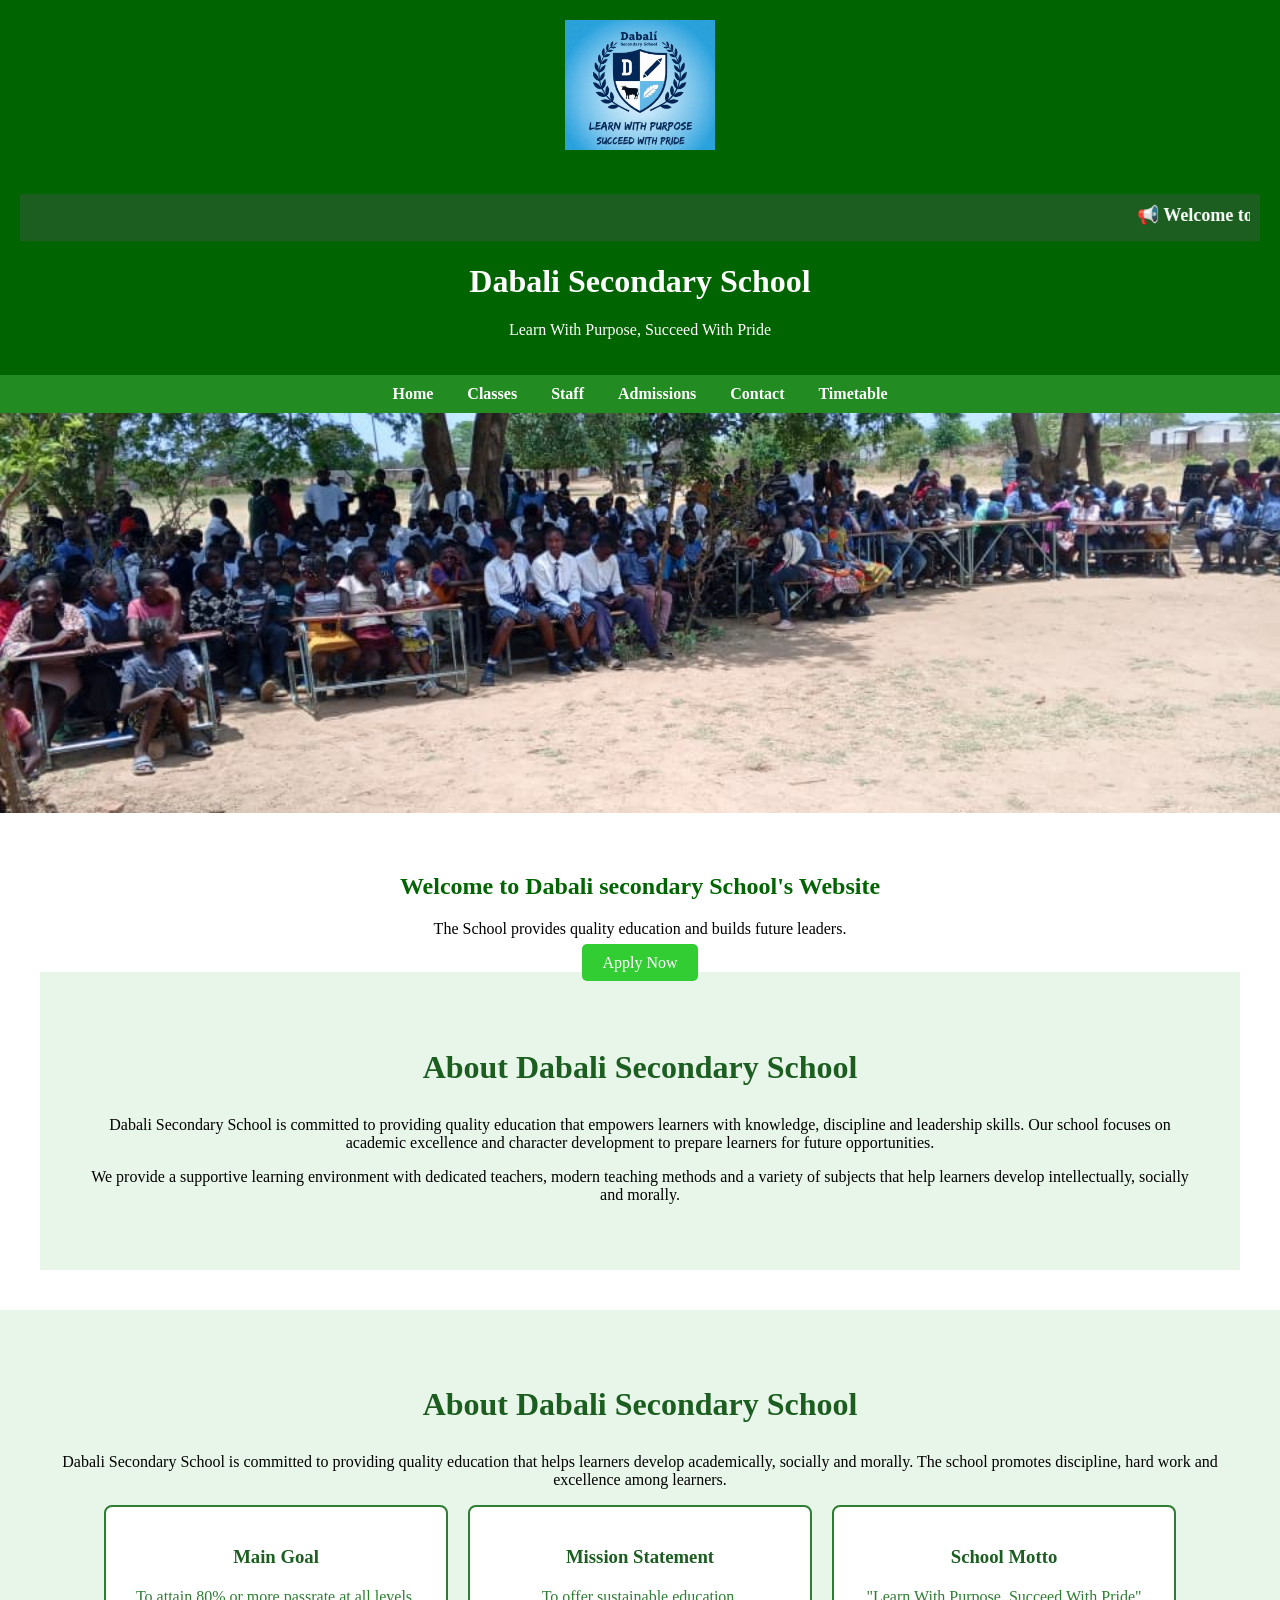
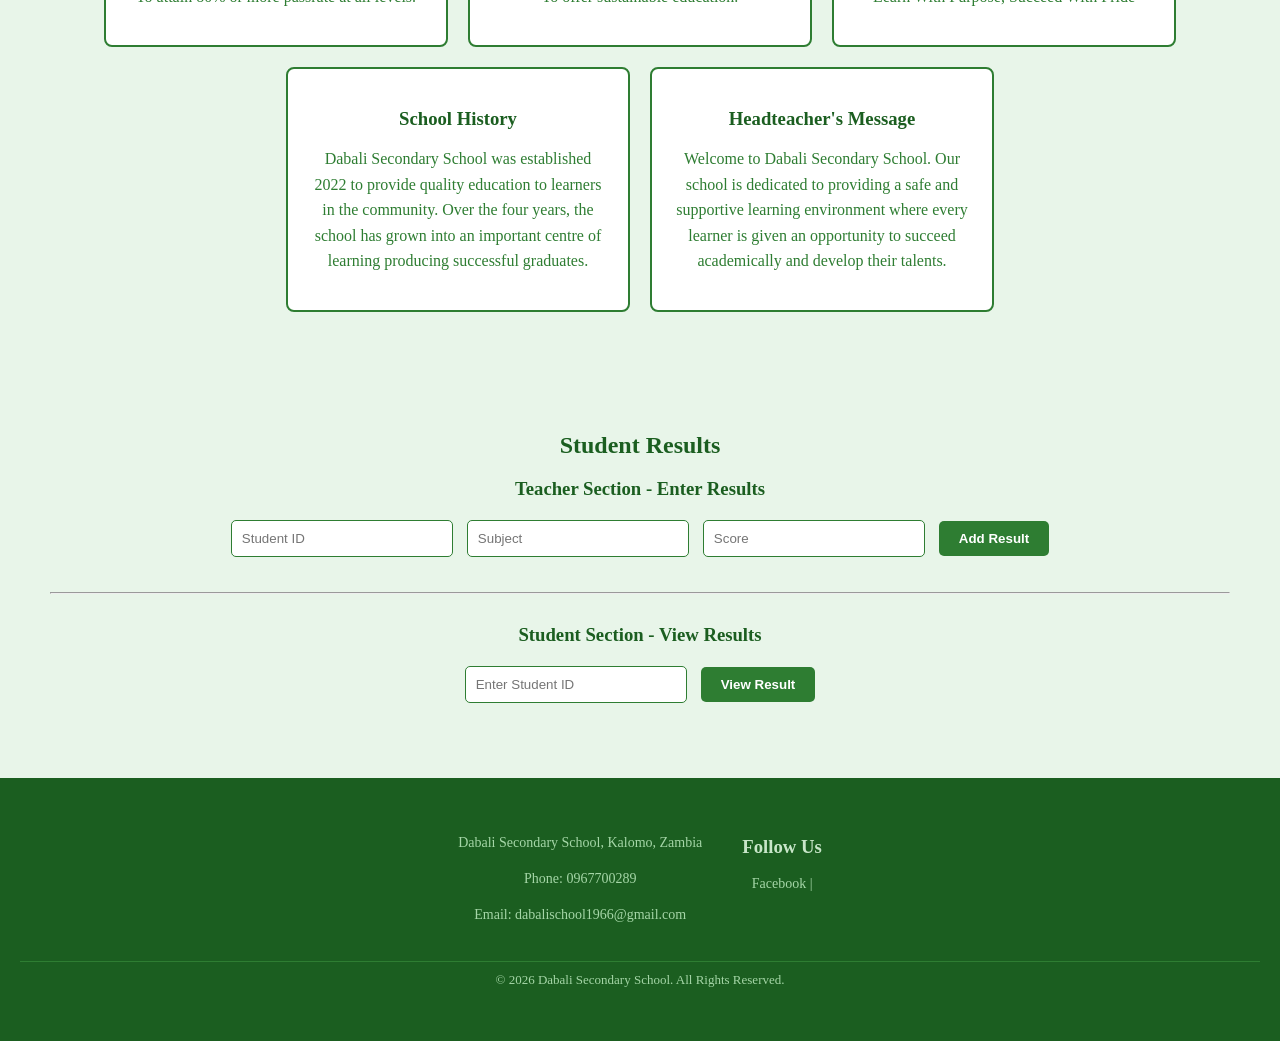
==== index.html @ dfca34e2 "Add files via upload" ====
<!DOCTYPE html>
<html>
<head>
    <title>Dabali Secondary School</title>
    <link rel="stylesheet" href="style.css">
</head>
<body>

<header>
<div class="header">
<img src = "logo.jpg.jpg" width="150" alt= "Dabali Secondary School Logo" class="logo">
  <div class="school-logo">
  </div>
  <header>
   <!-- Logo and navigation menu -->
</header>

<div class="news-bar">
   <marquee>
   📢 Welcome to Dabali Secondary School | 
   Term 2 classes begin on 15 May 2026
   </marquee>
</div>
</div>
    <h1>Dabali Secondary School</h1>
    <p>Learn With Purpose, Succeed With Pride</p>
</header>

<nav>
    <a href="index.html">Home</a>
    <a href="classes.html">Classes</a>
    <a href="staff.html">Staff</a>
    <a href="admissions.html">Admissions</a>
    <a href="contact.html">Contact</a>
	 <a href="timetable.pdf">Timetable</a>
	 
</nav>
<section id="home">

<div class="slideshow">
<img class="slide" src="school2.jpg">
<img class="slide" src="school4.png">
<img class="slide" src="school7.png">

</div>


</section>

<section class="section">
    <h2>Welcome to Dabali secondary School's Website</h2>
    <p>The School provides quality education and builds future leaders.</p>
    <a href="admissions.html" class="btn">Apply Now</a>
	<section id="about">
  <h2>About Dabali Secondary School</h2>

  <p>
    Dabali Secondary School is committed to providing quality education that 
    empowers learners with knowledge, discipline and leadership skills. 
    Our school focuses on academic excellence and character development 
    to prepare learners for future opportunities.
  </p>

  <p>
    We provide a supportive learning environment with dedicated teachers, 
    modern teaching methods and a variety of subjects that help learners 
    develop intellectually, socially and morally.
  </p>

</section>
</section>
<section id="about">

<h2>About Dabali Secondary School</h2>

<p>
Dabali Secondary School is committed to providing quality education that
helps learners develop academically, socially and morally. The school
promotes discipline, hard work and excellence among learners.
</p>

<div class="about-container">

<div class="about-box">
<h3>Main Goal</h3>
<p>
To attain 80% or more passrate at all levels.
</p>
</div>

<div class="about-box">
<h3>Mission Statement</h3>
<p>
To offer sustainable education.
</p>
</div>

<div class="about-box">
<h3>School Motto</h3>
<p>
"Learn With Purpose, Succeed With Pride"
</p>
</div>

<div class="about-box">
<h3>School History</h3>
<p>
Dabali Secondary School was established 2022 to provide quality education
to learners in the community. Over the four years, the school has grown
into an important centre of learning producing successful graduates.
</p>
</div>

<div class="about-box">
<h3>Headteacher's Message</h3>
<p>
Welcome to Dabali Secondary School. Our school is dedicated to providing
a safe and supportive learning environment where every learner is given
an opportunity to succeed academically and develop their talents.
</p>
</div>

</div>

</section>

<script>

let slideIndex = 0;
showSlides();

function showSlides() {
let slides = document.getElementsByClassName("slide");

for (let i = 0; i < slides.length; i++) {
slides[i].style.display = "none";
}

slideIndex++;

if (slideIndex > slides.length) {slideIndex = 1}

slides[slideIndex-1].style.display = "block";

setTimeout(showSlides, 3000);
}

</script>
</body>
<!-- other sections like gallery, about, subjects -->
<section id="results">
  <h2>Student Results</h2>

  <h3>Teacher Section - Enter Results</h3>
  <input type="text" id="teacherStudentID" placeholder="Student ID">
  <input type="text" id="teacherSubject" placeholder="Subject">
  <input type="number" id="teacherScore" placeholder="Score">
  <button onclick="addResult()">Add Result</button>
  <p style="color:green;" id="addMsg"></p>

  <hr style="margin:30px 0;">

  <h3>Student Section - View Results</h3>
  <input type="text" id="studentID" placeholder="Enter Student ID">
  <button onclick="showResult()">View Result</button>
  <div id="resultDisplay" style="margin-top:20px;"></div>
</section>

<footer>
  <div class="footer-container">
    <div class="footer-box">
      <p>Dabali Secondary School, Kalomo, Zambia</p>
      <p>Phone: 0967700289</p>
      <p>Email: dabalischool1966@gmail.com</p>
    </div>
	
    <div class="footer-box">
      <h3>Follow Us</h3>
      <p>
        <a href="#">Facebook</a> | 

      </p>
    </div>
  </div>

  <p class="footer-bottom">&copy; 2026 Dabali Secondary School. All Rights Reserved.</p>
</footer>
<link rel="stylesheet" href="style.css">
<script>
// Initialize results from localStorage or empty object
let results = JSON.parse(localStorage.getItem("results")) || {};

// Teacher function to add results
function addResult() {
  const id = document.getElementById("teacherStudentID").value.trim().toUpperCase();
  const subject = document.getElementById("teacherSubject").value.trim();
  const score = document.getElementById("teacherScore").value.trim();
  const msg = document.getElementById("addMsg");

  if(!id || !subject || !score){
    msg.style.color="red";
    msg.textContent="Please fill all fields!";
    return;
  }

  if(!results[id]){
    results[id] = {};
  }
  results[id][subject] = score;

  // Save to localStorage
  localStorage.setItem("results", JSON.stringify(results));
  msg.style.color="green";
  msg.textContent=`Result for ${id} added successfully!`;

  // Clear inputs
  document.getElementById("teacherStudentID").value = "";
  document.getElementById("teacherSubject").value = "";
  document.getElementById("teacherScore").value = "";
}

// Student function to view results
function showResult() {
  const id = document.getElementById("studentID").value.trim().toUpperCase();
  const display = document.getElementById("resultDisplay");

  if(results[id]){
    let res = `<h3>Results for ${id}</h3><ul>`;
    for(let subject in results[id]){
      res += `<li>${subject}: ${results[id][subject]}</li>`;
    }
    res += `</ul>`;
    display.innerHTML = res;
  } else {
    display.innerHTML = "No results found for this Student ID.";
  }
}
</script>
</body>
</html>
</html>
---- style.css ----
</> CSS
body {
    margin: 0;
	padding: 0;
	box-sizing: border-box;
    font-family: Arial, sans-serif;
    background-color: #f2fff2;
}

header {
    background-color: #006400;
    color: white;
    padding: 20px;
    text-align: center;
}

.header img {
	width: 150px;
	height: auto;
}
nav {
    background-color: #228B22;
    text-align: center;
    padding: 10px;
}

nav a {
    color: white;
    text-decoration: none;
    margin: 0 15px;
    font-weight: bold;
}

nav a:hover {
    color: #c8facc;
}

.section {
    padding: 40px 20px;
	max-width: 1200px;
	margin: 0 auto;
    text-align: center;
}

h2 {
    color: #006400;
}

.card-container {
    display: flex;
    justify-content: center;
    flex-wrap: wrap;
    gap: 20px;
}

.card {
    background: white;
    padding: 30px;
    width: 300px;
    border-radius: 12px;
    box-shadow: 0 10px 20px rgba(0,0,0,0.5);
	transition: transform 0.3s ease;
	border: 1px solid #f0f0f0;
}

footer {
    background-color: #006400;
    color: white;
    text-align: center;
    padding: 15px;
    margin-top: 30px;
}

.btn {
    background-color: #32CD32;
    padding: 10px 20px;
    color: white;
    text-decoration: none;
    border-radius: 5px;
}

.btn:hover {
    background-color: #228B22;
}

@media (max-width: 768px) {
    .card-container {
        flex-direction: column;
        align-items: center;
    }
}
	/* ABOUT SECTION */

#about{
background:#e8f5e9;
padding:50px;
text-align:center;
}

#about h2{
color:#1b5e20;
font-size:32px;
margin-bottom:30px;
}

.about-container{
display:flex;
flex-wrap:wrap;
justify-content:center;
gap:20px;
}

.about-box{
background:#ffffff;
border:2px solid #2e7d32;
border-radius:8px;
padding:20px;
width:300px;
}

.about-box h3{
color:#1b5e20;
margin-bottom:10px;
}

.about-box p{
color:#2e7d32;
font-size:16px;
line-height:1.6;
}
#gallery{
text-align:center;
}

.gallery-container{
width:100%;
max-width: none;
margin: 0;
padding:0;
}

.gallery-container img {
width:100%;
height: auto;
display: block;
object-fit: contain;
}
/* NEWS BAR */

.news-bar{
background:#1b5e20;
color:white;
padding:10px;
font-size:18px;
font-weight:bold;
}
/* FOOTER */

footer{
    background:#1b5e20;
    color:white;
    padding:40px 20px 20px 20px;
    text-align:center;
}

.footer-container{
    display:flex;
    flex-wrap:wrap;
    justify-content:center;
    gap:40px;
    margin-bottom:20px;
}

.footer-box{
    max-width:250px;
}

.footer-box h3{
    color:#a5d6a7;
    margin-bottom:15px;
}

.footer-box p, .footer-box ul, .footer-box a{
    color:white;
    text-decoration:none;
    font-size:14px;
    line-height:1.6;
}

.footer-box ul{
    list-style:none;
    padding:0;
}

.footer-box ul li{
    margin-bottom:10px;
}

.footer-box a:hover{
    text-decoration:underline;
}

.footer-bottom{
    border-top:1px solid #2e7d32;
    padding-top:10px;
    font-size:13px;
}
/* FOOTER */

footer{
    background:#1b5e20; /* dark green background */
    color:#a5d6a7;      /* light green text */
    padding:40px 20px 20px 20px;
    text-align:center;
}

.footer-container{
    display:flex;
    flex-wrap:wrap;
    justify-content:center;
    gap:40px;
    margin-bottom:20px;
}

.footer-box{
    max-width:250px;
}

.footer-box h3{
    color:#c8e6c9;  /* slightly brighter green for headings */
    margin-bottom:15px;
}

.footer-box p, .footer-box ul, .footer-box a{
    color:#a5d6a7;  /* all text in light green */
    text-decoration:none;
    font-size:14px;
    line-height:1.6;
}

.footer-box ul{
    list-style:none;
    padding:0;
}

.footer-box ul li{
    margin-bottom:10px;
}

.footer-box a:hover{
    text-decoration:underline;
    color:#81c784; /* brighter green on hover */
}

.footer-bottom{
    border-top:1px solid #2e7d32;
    padding-top:10px;
    font-size:13px;
    color:#a5d6a7; /* light green */
}
footer{
    background:#1b5e20; /* dark green background */
    color:#a5d6a7;      /* light green text */
    padding:40px 20px;
    text-align:center;
}

.footer-container{
    display:flex;
    flex-wrap:wrap;
    justify-content:center;
    gap:40px;
    margin-bottom:20px;
}

.footer-box{
    max-width:250px;
}

.footer-box h3{
    color:#c8e6c9;  /* bright green headings */
    margin-bottom:15px;
}

.footer-box p, .footer-box ul, .footer-box a{
    color:#a5d6a7;  /* light green text */
    text-decoration:none;
    font-size:14px;
    line-height:1.6;
}

.footer-box ul{
    list-style:none;
    padding:0;
}

.footer-box ul li{
    margin-bottom:10px;
}

.footer-box a:hover{
    color:#81c784; /* brighter green on hover */
    text-decoration:underline;
}

.footer-bottom{
    border-top:1px solid #2e7d32;
    padding-top:10px;
    font-size:13px;
    color:#a5d6a7;
}
body {
    min-height: 100vh;
    display: flex;
    flex-direction: column;
}

footer {
    margin-top: auto;
}
/* Timetable button */
#timetable .btn{
  display:inline-block;
  padding:15px 30px;
  background:#2e7d32;   /* dark green button */
  color:white;
  text-decoration:none;
  border-radius:6px;
  font-weight:bold;
  margin-top:15px;
  transition:0.3s;
}

#timetable .btn:hover{
  background:#81c784;  /* lighter green on hover */
}
/* RESULTS SECTION */
#results {
  padding:50px;
  background:#e8f5e9;
  text-align:center;
}

#results h2, #results h3 {
  color:#1b5e20;
  margin-bottom:15px;
}

#results input{
  padding:10px;
  margin:5px;
  width:200px;
  border-radius:5px;
  border:1px solid #2e7d32;
}

#results button{
  padding:10px 20px;
  margin:5px;
  background:#2e7d32;
  color:white;
  border:none;
  border-radius:5px;
  font-weight:bold;
  cursor:pointer;
}

#results button:hover{
  background:#81c784;
}

#resultDisplay{
  color:#2e7d32;
  margin-top:20px;
  font-size:16px;
}
.slideshow {
	width: 100%;
	height: 400px;
	overflow: hidden;
}
 .slideshow img {
	  width: 100%;
	  height: 100%;
	  object-fit: cover;
  }
  .slideshow {
	  width: 100%;
	  margin: 0;
	  padding: 0;
  }
  html, body {
	  margin: 0;
	  padding: 0;
	  width: 100%;
  }

}
---- style.css ----
</> CSS
body {
    margin: 0;
	padding: 0;
	box-sizing: border-box;
    font-family: Arial, sans-serif;
    background-color: #f2fff2;
}

header {
    background-color: #006400;
    color: white;
    padding: 20px;
    text-align: center;
}

.header img {
	width: 150px;
	height: auto;
}
nav {
    background-color: #228B22;
    text-align: center;
    padding: 10px;
}

nav a {
    color: white;
    text-decoration: none;
    margin: 0 15px;
    font-weight: bold;
}

nav a:hover {
    color: #c8facc;
}

.section {
    padding: 40px 20px;
	max-width: 1200px;
	margin: 0 auto;
    text-align: center;
}

h2 {
    color: #006400;
}

.card-container {
    display: flex;
    justify-content: center;
    flex-wrap: wrap;
    gap: 20px;
}

.card {
    background: white;
    padding: 30px;
    width: 300px;
    border-radius: 12px;
    box-shadow: 0 10px 20px rgba(0,0,0,0.5);
	transition: transform 0.3s ease;
	border: 1px solid #f0f0f0;
}

footer {
    background-color: #006400;
    color: white;
    text-align: center;
    padding: 15px;
    margin-top: 30px;
}

.btn {
    background-color: #32CD32;
    padding: 10px 20px;
    color: white;
    text-decoration: none;
    border-radius: 5px;
}

.btn:hover {
    background-color: #228B22;
}

@media (max-width: 768px) {
    .card-container {
        flex-direction: column;
        align-items: center;
    }
}
	/* ABOUT SECTION */

#about{
background:#e8f5e9;
padding:50px;
text-align:center;
}

#about h2{
color:#1b5e20;
font-size:32px;
margin-bottom:30px;
}

.about-container{
display:flex;
flex-wrap:wrap;
justify-content:center;
gap:20px;
}

.about-box{
background:#ffffff;
border:2px solid #2e7d32;
border-radius:8px;
padding:20px;
width:300px;
}

.about-box h3{
color:#1b5e20;
margin-bottom:10px;
}

.about-box p{
color:#2e7d32;
font-size:16px;
line-height:1.6;
}
#gallery{
text-align:center;
}

.gallery-container{
width:100%;
max-width: none;
margin: 0;
padding:0;
}

.gallery-container img {
width:100%;
height: auto;
display: block;
object-fit: contain;
}
/* NEWS BAR */

.news-bar{
background:#1b5e20;
color:white;
padding:10px;
font-size:18px;
font-weight:bold;
}
/* FOOTER */

footer{
    background:#1b5e20;
    color:white;
    padding:40px 20px 20px 20px;
    text-align:center;
}

.footer-container{
    display:flex;
    flex-wrap:wrap;
    justify-content:center;
    gap:40px;
    margin-bottom:20px;
}

.footer-box{
    max-width:250px;
}

.footer-box h3{
    color:#a5d6a7;
    margin-bottom:15px;
}

.footer-box p, .footer-box ul, .footer-box a{
    color:white;
    text-decoration:none;
    font-size:14px;
    line-height:1.6;
}

.footer-box ul{
    list-style:none;
    padding:0;
}

.footer-box ul li{
    margin-bottom:10px;
}

.footer-box a:hover{
    text-decoration:underline;
}

.footer-bottom{
    border-top:1px solid #2e7d32;
    padding-top:10px;
    font-size:13px;
}
/* FOOTER */

footer{
    background:#1b5e20; /* dark green background */
    color:#a5d6a7;      /* light green text */
    padding:40px 20px 20px 20px;
    text-align:center;
}

.footer-container{
    display:flex;
    flex-wrap:wrap;
    justify-content:center;
    gap:40px;
    margin-bottom:20px;
}

.footer-box{
    max-width:250px;
}

.footer-box h3{
    color:#c8e6c9;  /* slightly brighter green for headings */
    margin-bottom:15px;
}

.footer-box p, .footer-box ul, .footer-box a{
    color:#a5d6a7;  /* all text in light green */
    text-decoration:none;
    font-size:14px;
    line-height:1.6;
}

.footer-box ul{
    list-style:none;
    padding:0;
}

.footer-box ul li{
    margin-bottom:10px;
}

.footer-box a:hover{
    text-decoration:underline;
    color:#81c784; /* brighter green on hover */
}

.footer-bottom{
    border-top:1px solid #2e7d32;
    padding-top:10px;
    font-size:13px;
    color:#a5d6a7; /* light green */
}
footer{
    background:#1b5e20; /* dark green background */
    color:#a5d6a7;      /* light green text */
    padding:40px 20px;
    text-align:center;
}

.footer-container{
    display:flex;
    flex-wrap:wrap;
    justify-content:center;
    gap:40px;
    margin-bottom:20px;
}

.footer-box{
    max-width:250px;
}

.footer-box h3{
    color:#c8e6c9;  /* bright green headings */
    margin-bottom:15px;
}

.footer-box p, .footer-box ul, .footer-box a{
    color:#a5d6a7;  /* light green text */
    text-decoration:none;
    font-size:14px;
    line-height:1.6;
}

.footer-box ul{
    list-style:none;
    padding:0;
}

.footer-box ul li{
    margin-bottom:10px;
}

.footer-box a:hover{
    color:#81c784; /* brighter green on hover */
    text-decoration:underline;
}

.footer-bottom{
    border-top:1px solid #2e7d32;
    padding-top:10px;
    font-size:13px;
    color:#a5d6a7;
}
body {
    min-height: 100vh;
    display: flex;
    flex-direction: column;
}

footer {
    margin-top: auto;
}
/* Timetable button */
#timetable .btn{
  display:inline-block;
  padding:15px 30px;
  background:#2e7d32;   /* dark green button */
  color:white;
  text-decoration:none;
  border-radius:6px;
  font-weight:bold;
  margin-top:15px;
  transition:0.3s;
}

#timetable .btn:hover{
  background:#81c784;  /* lighter green on hover */
}
/* RESULTS SECTION */
#results {
  padding:50px;
  background:#e8f5e9;
  text-align:center;
}

#results h2, #results h3 {
  color:#1b5e20;
  margin-bottom:15px;
}

#results input{
  padding:10px;
  margin:5px;
  width:200px;
  border-radius:5px;
  border:1px solid #2e7d32;
}

#results button{
  padding:10px 20px;
  margin:5px;
  background:#2e7d32;
  color:white;
  border:none;
  border-radius:5px;
  font-weight:bold;
  cursor:pointer;
}

#results button:hover{
  background:#81c784;
}

#resultDisplay{
  color:#2e7d32;
  margin-top:20px;
  font-size:16px;
}
.slideshow {
	width: 100%;
	height: 400px;
	overflow: hidden;
}
 .slideshow img {
	  width: 100%;
	  height: 100%;
	  object-fit: cover;
  }
  .slideshow {
	  width: 100%;
	  margin: 0;
	  padding: 0;
  }
  html, body {
	  margin: 0;
	  padding: 0;
	  width: 100%;
  }

}
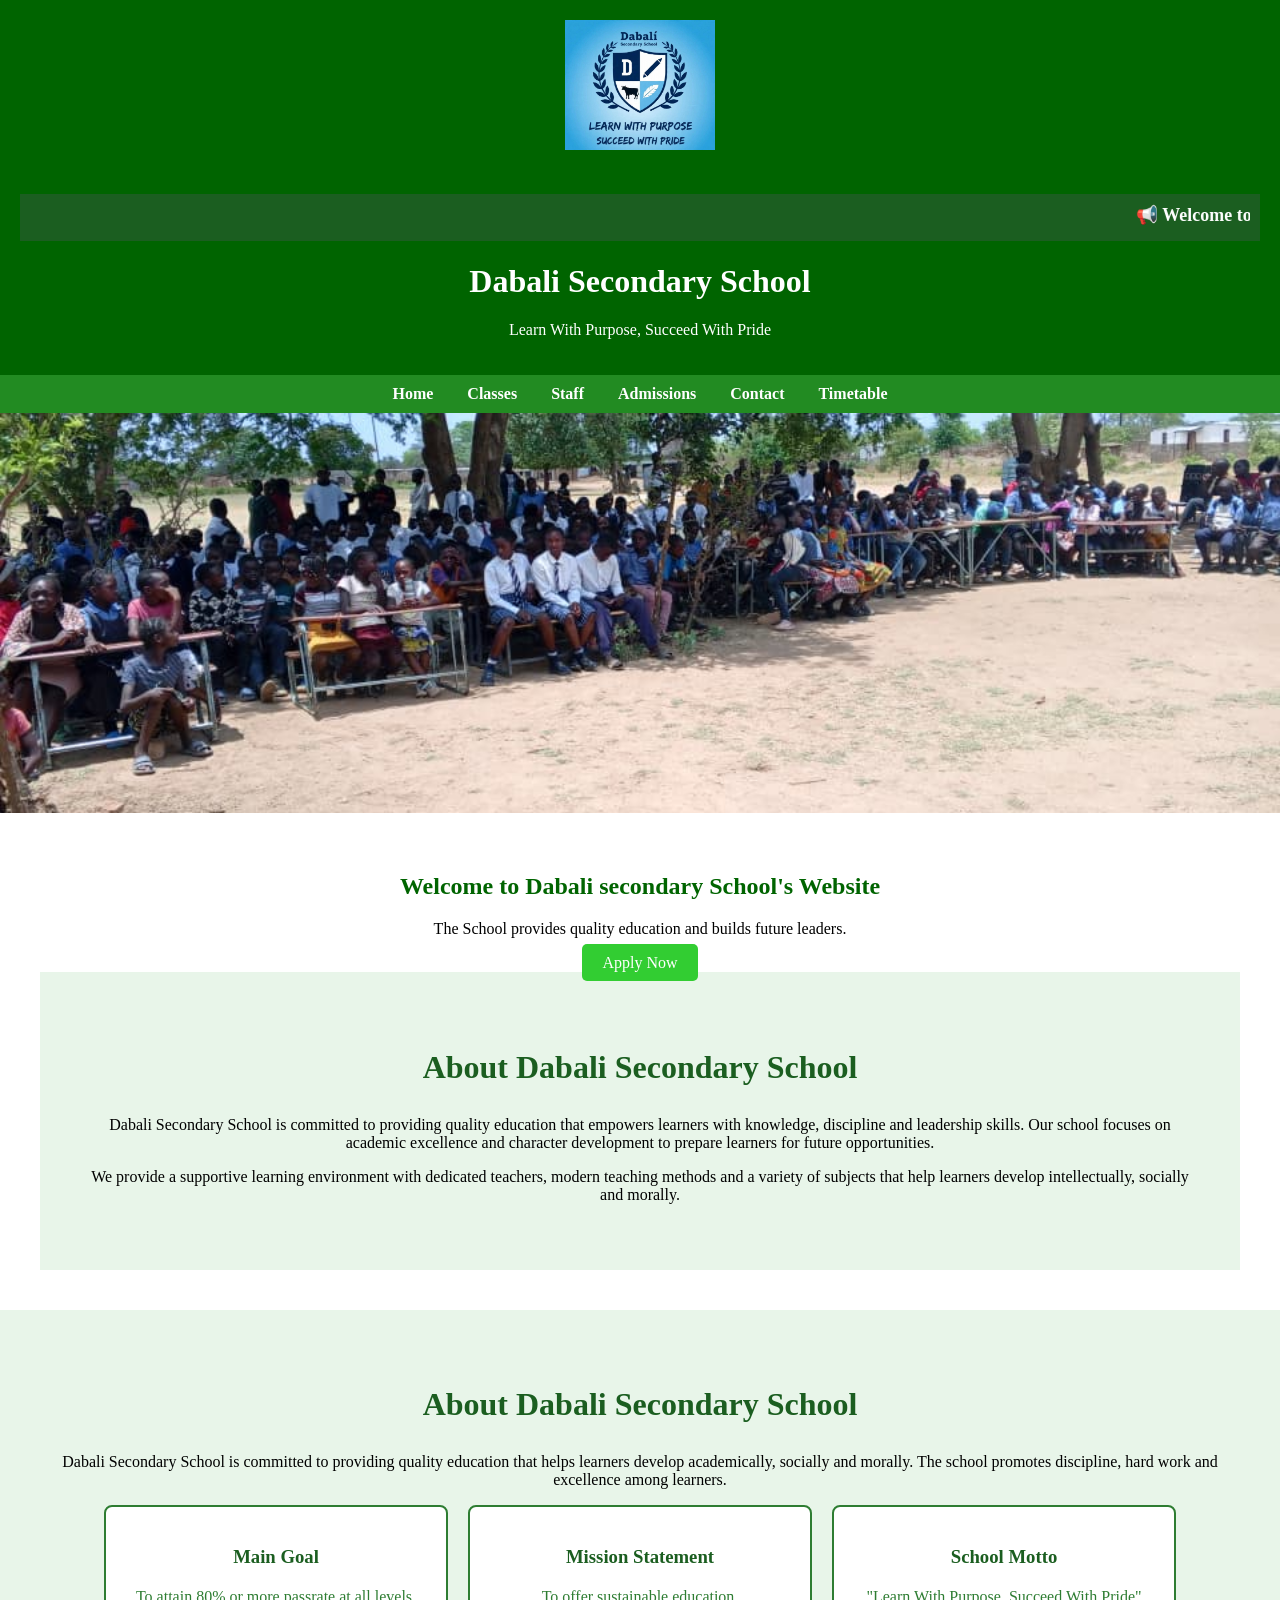
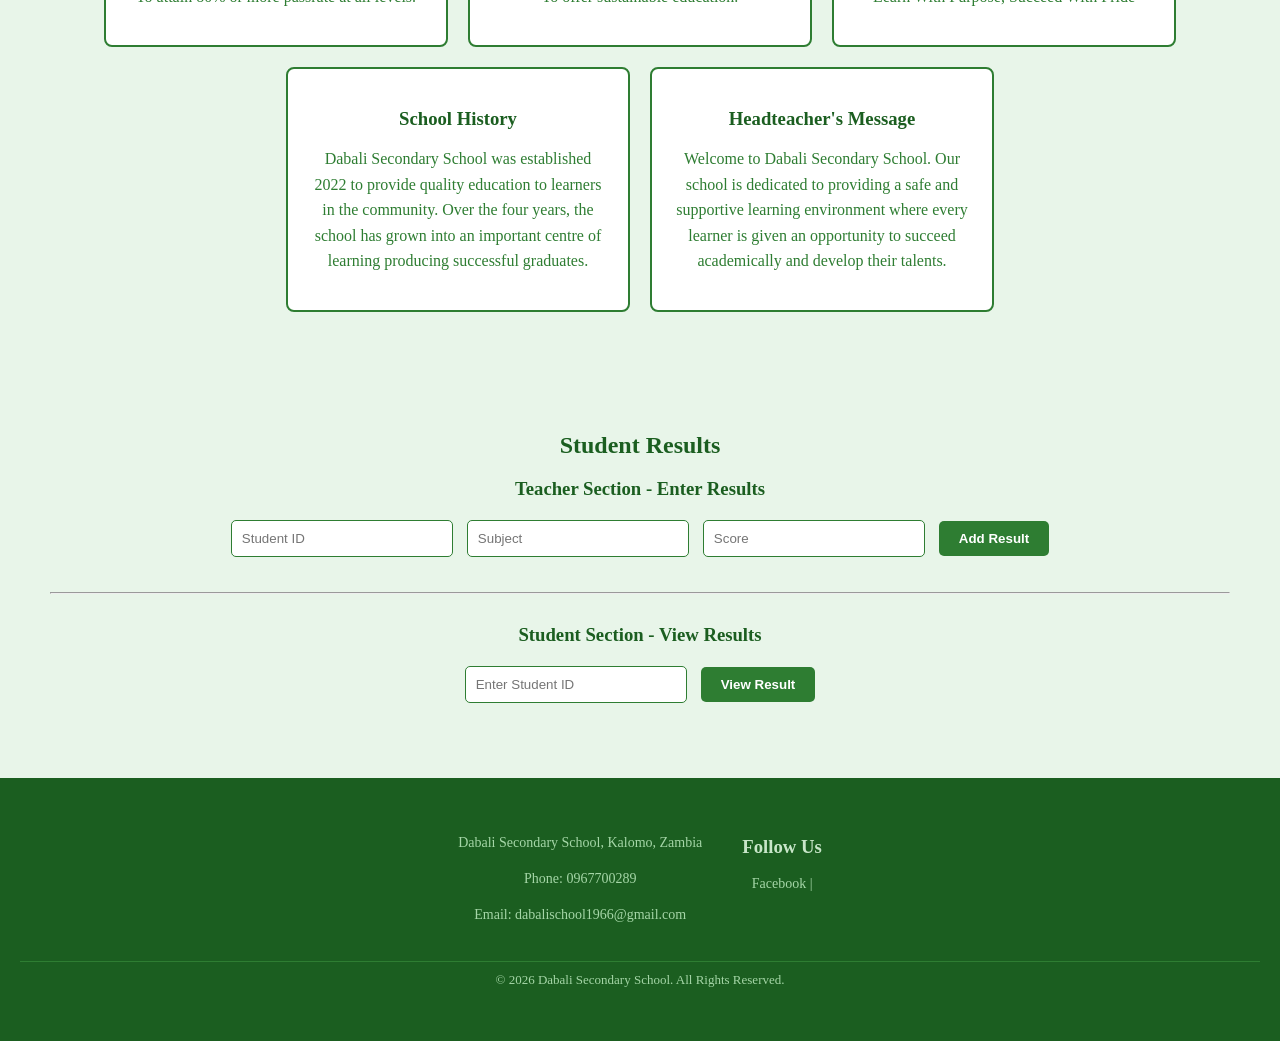
==== commit 8d243270: "Update index.html" ====
--- a/index.html
+++ b/index.html
@@ -3,6 +3,7 @@
 <head>
     <title>Dabali Secondary School</title>
     <link rel="stylesheet" href="style.css">
+	<meta name="Viewport" content="width=device-width, initial-scale=1.0">
 </head>
 <body>
 
@@ -238,4 +239,4 @@
 </script>
 </body>
 </html>
-</html>+</html>
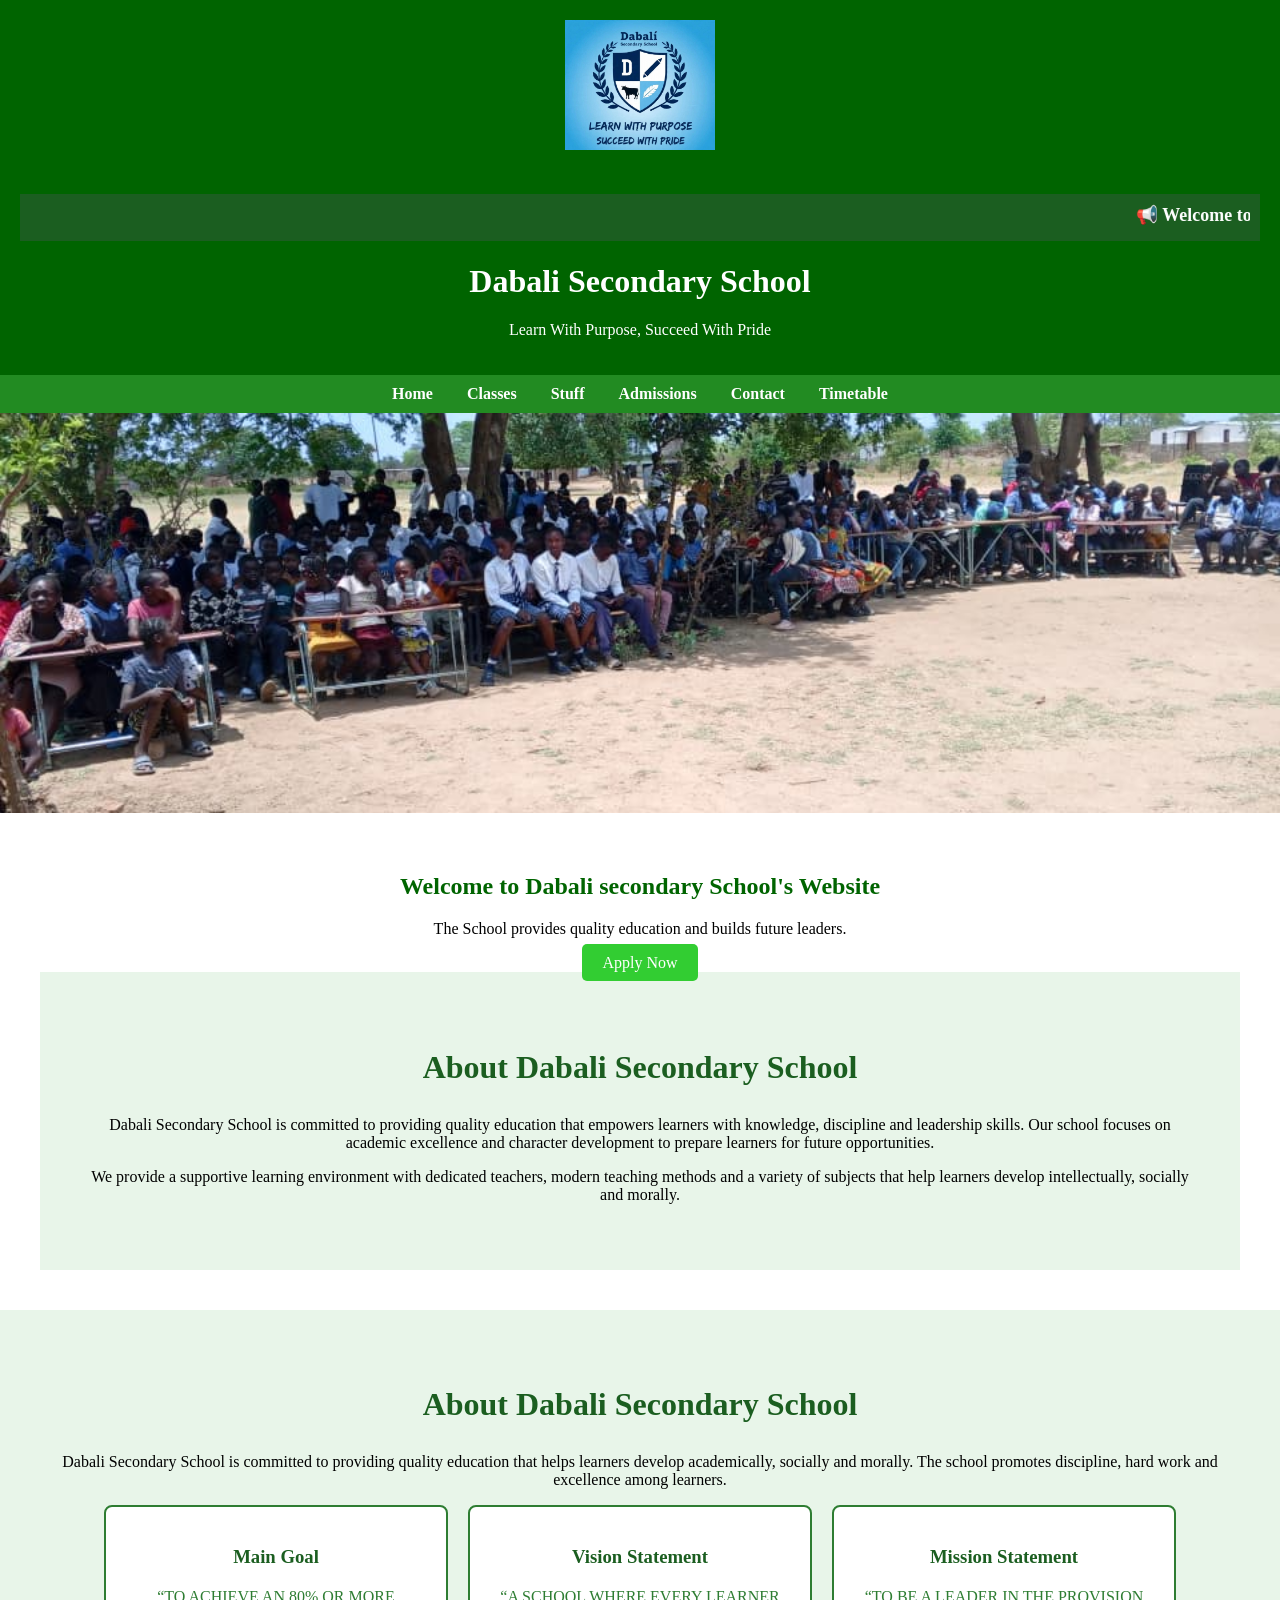
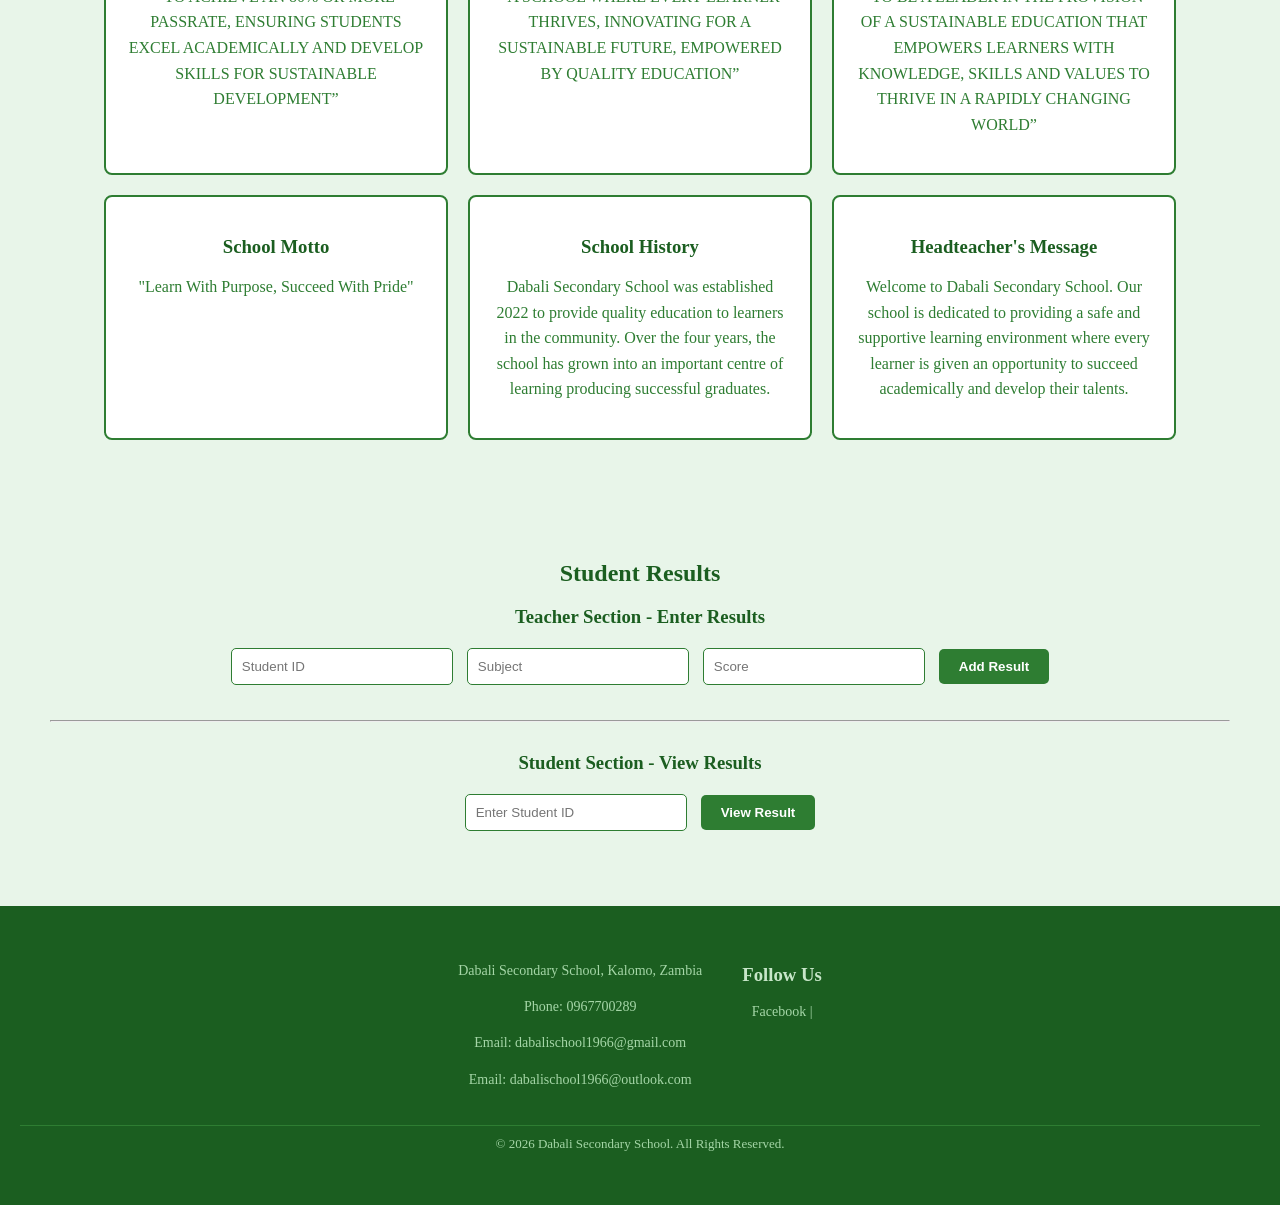
==== commit be9ce209: "Update index.html" ====
--- a/index.html
+++ b/index.html
@@ -30,7 +30,7 @@
 <nav>
     <a href="index.html">Home</a>
     <a href="classes.html">Classes</a>
-    <a href="staff.html">Staff</a>
+    <a href="staff.html">Stuff</a>
     <a href="admissions.html">Admissions</a>
     <a href="contact.html">Contact</a>
 	 <a href="timetable.pdf">Timetable</a>
@@ -85,14 +85,20 @@
 <div class="about-box">
 <h3>Main Goal</h3>
 <p>
-To attain 80% or more passrate at all levels.
+“TO ACHIEVE AN 80% OR MORE PASSRATE,  ENSURING STUDENTS EXCEL ACADEMICALLY AND DEVELOP SKILLS FOR SUSTAINABLE DEVELOPMENT”
+</p>
+</div>
+	<div class="about-box">
+<h3>Vision Statement</h3>
+<p>
+“A SCHOOL WHERE EVERY LEARNER THRIVES, INNOVATING FOR A SUSTAINABLE FUTURE, EMPOWERED BY QUALITY EDUCATION”
 </p>
 </div>
 
 <div class="about-box">
 <h3>Mission Statement</h3>
 <p>
-To offer sustainable education.
+“TO BE A LEADER IN THE PROVISION OF A SUSTAINABLE EDUCATION THAT EMPOWERS LEARNERS WITH KNOWLEDGE, SKILLS AND VALUES TO THRIVE IN A RAPIDLY CHANGING WORLD”
 </p>
 </div>
 
@@ -173,6 +179,7 @@
       <p>Dabali Secondary School, Kalomo, Zambia</p>
       <p>Phone: 0967700289</p>
       <p>Email: dabalischool1966@gmail.com</p>
+		<p>Email: dabalischool1966@outlook.com</p>
     </div>
 	
     <div class="footer-box">
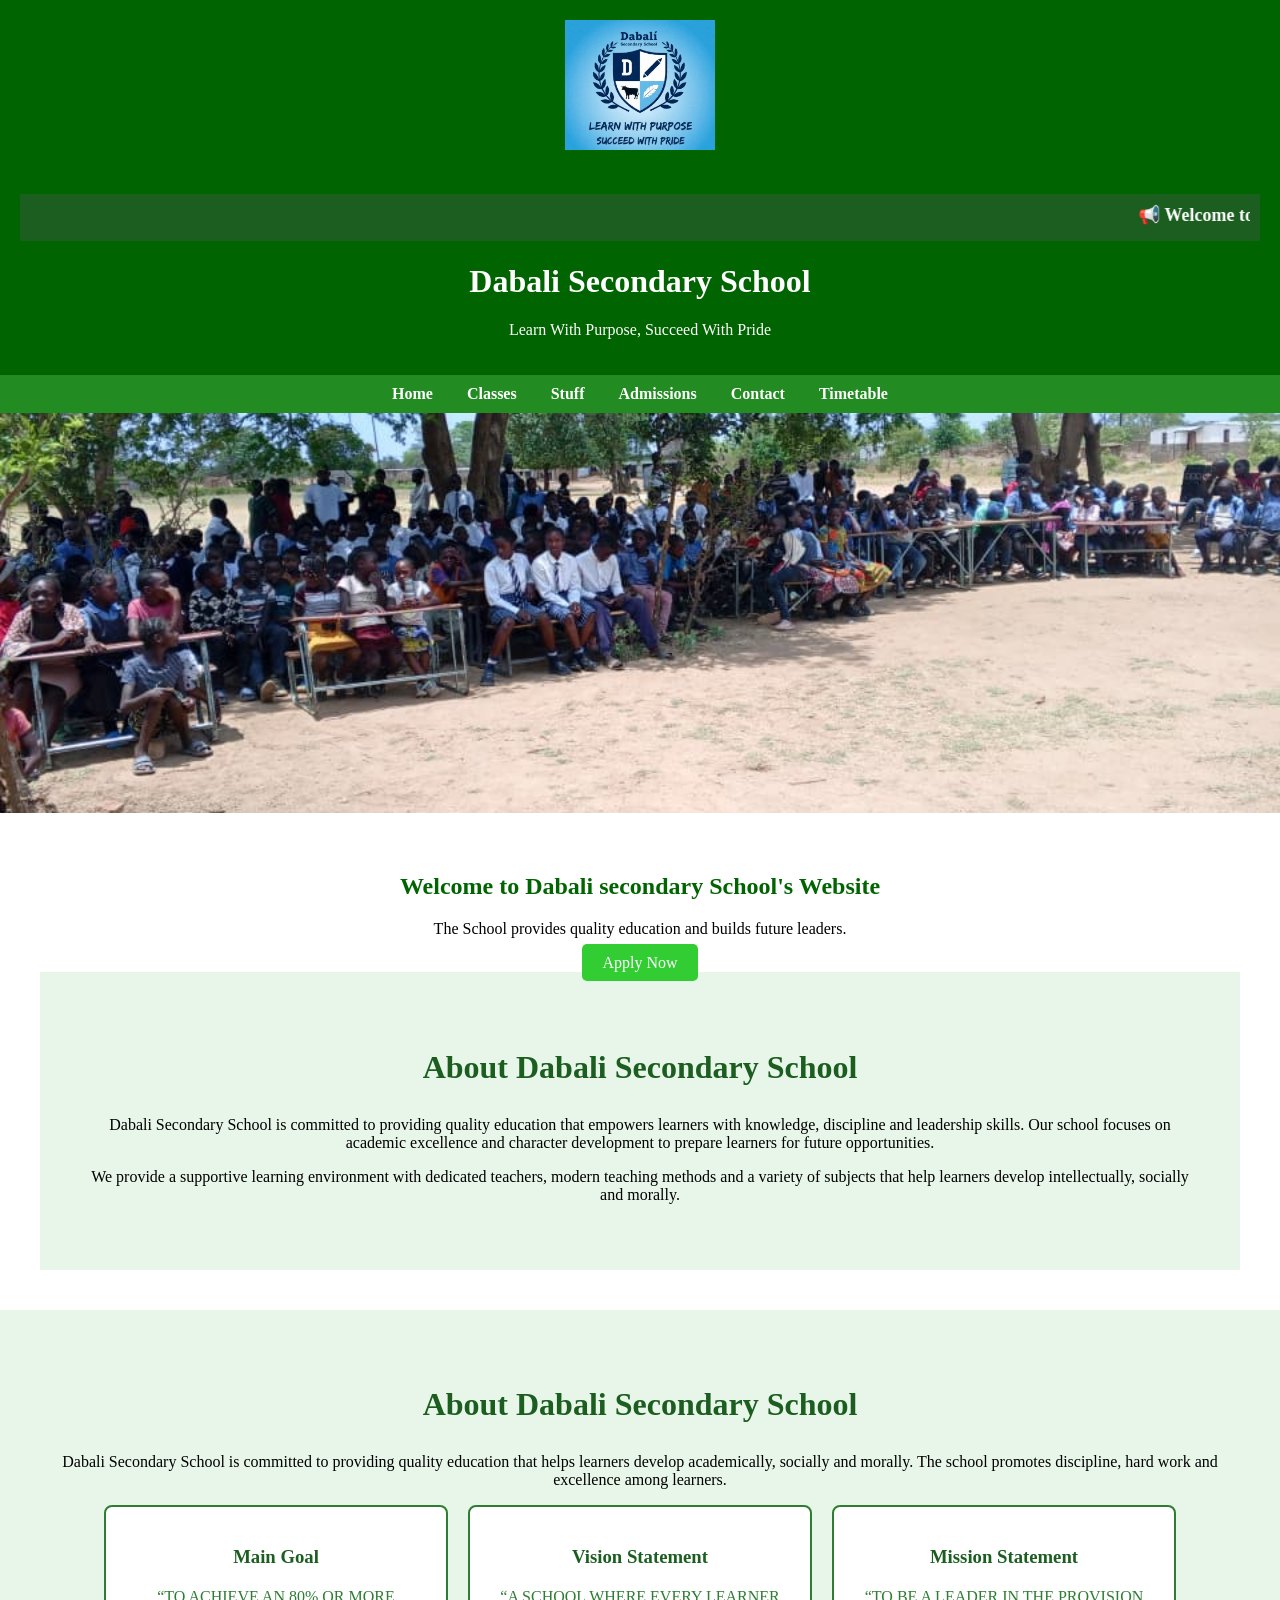
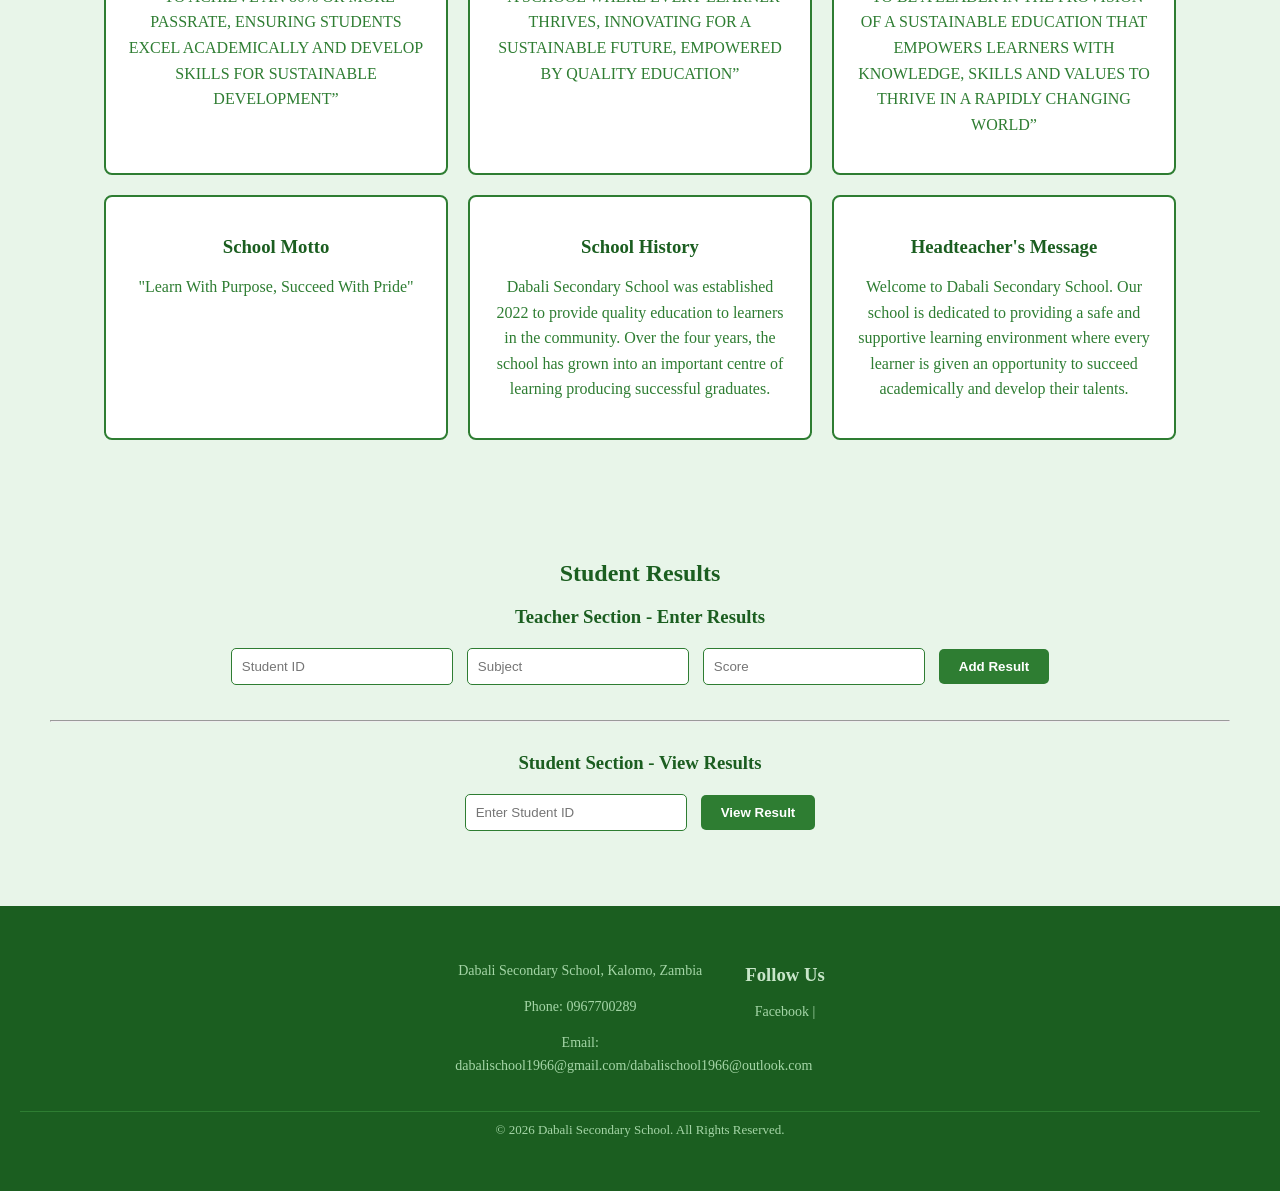
==== commit e477096f: "Fix HTML structure and remove duplicates" ====
--- a/index.html
+++ b/index.html
@@ -178,8 +178,7 @@
     <div class="footer-box">
       <p>Dabali Secondary School, Kalomo, Zambia</p>
       <p>Phone: 0967700289</p>
-      <p>Email: dabalischool1966@gmail.com</p>
-		<p>Email: dabalischool1966@outlook.com</p>
+      <p>Email: dabalischool1966@gmail.com/dabalischool1966@outlook.com</p>
     </div>
 	
     <div class="footer-box">
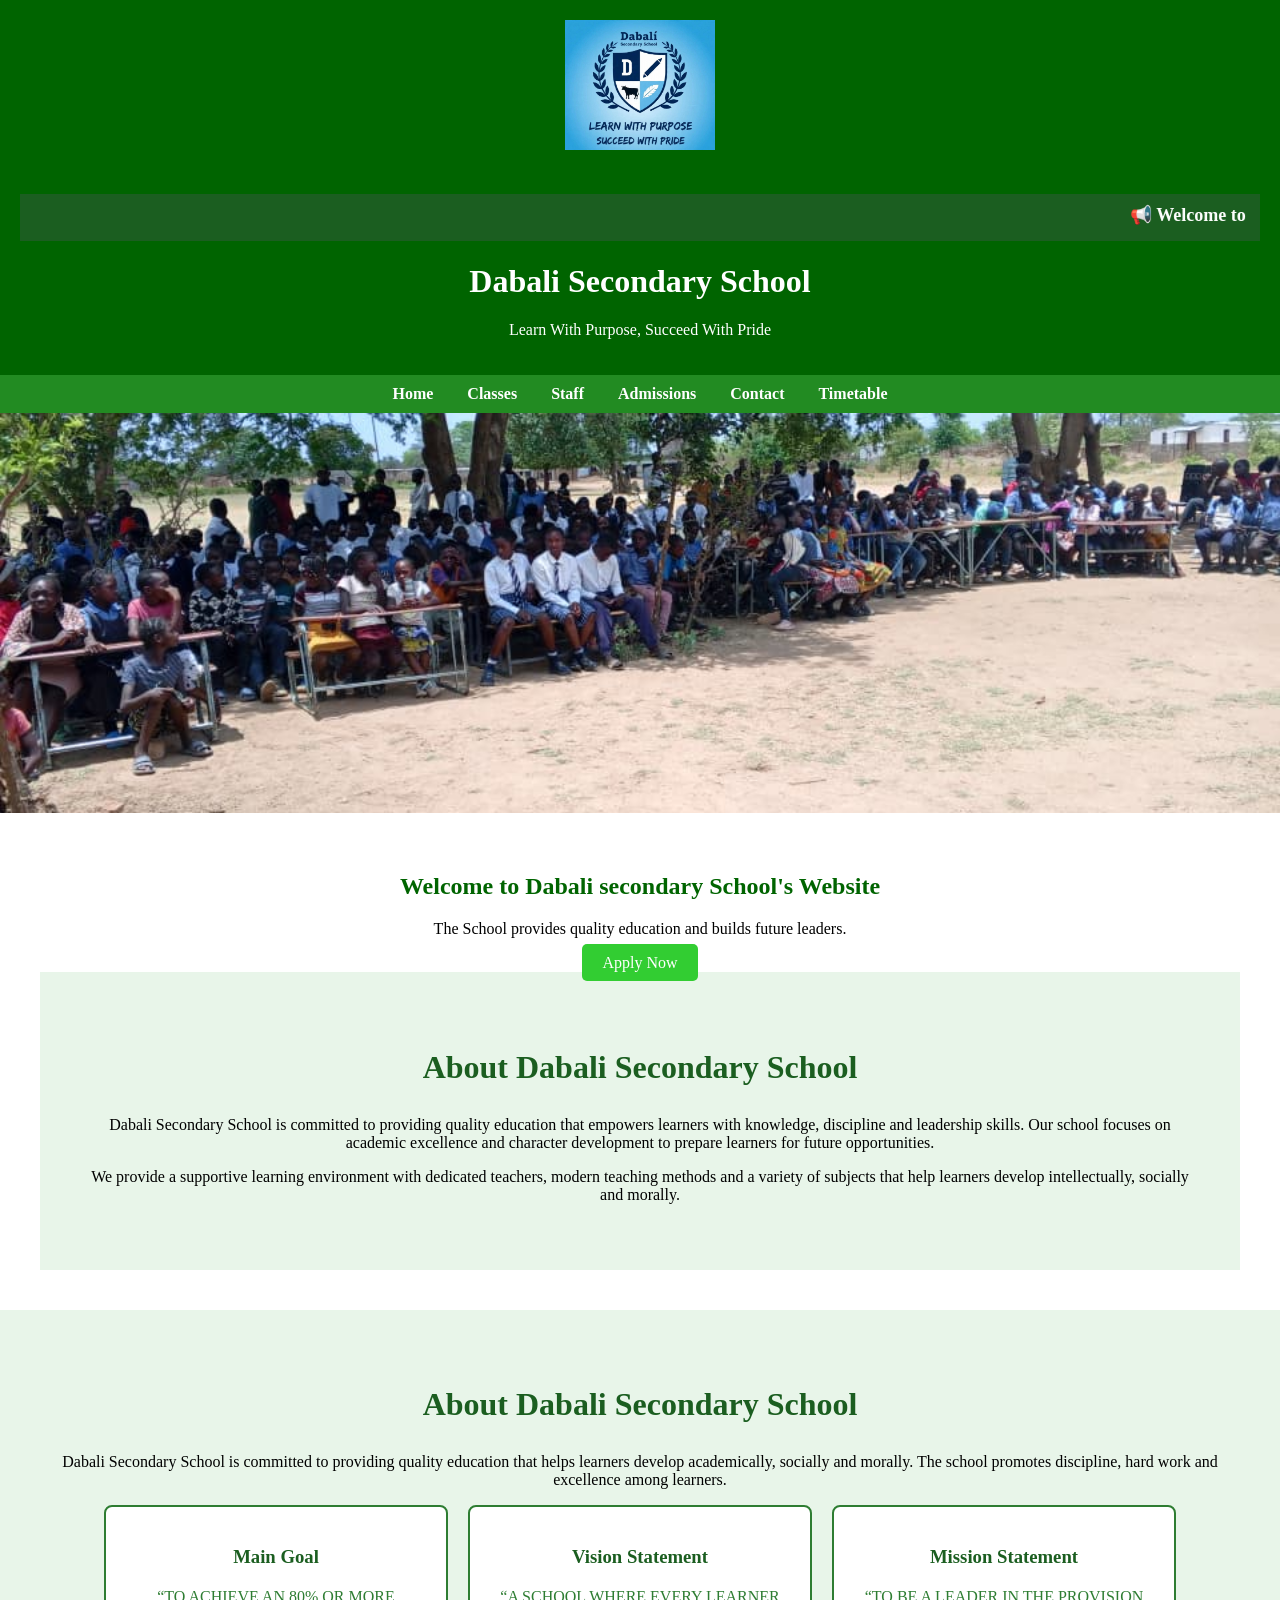
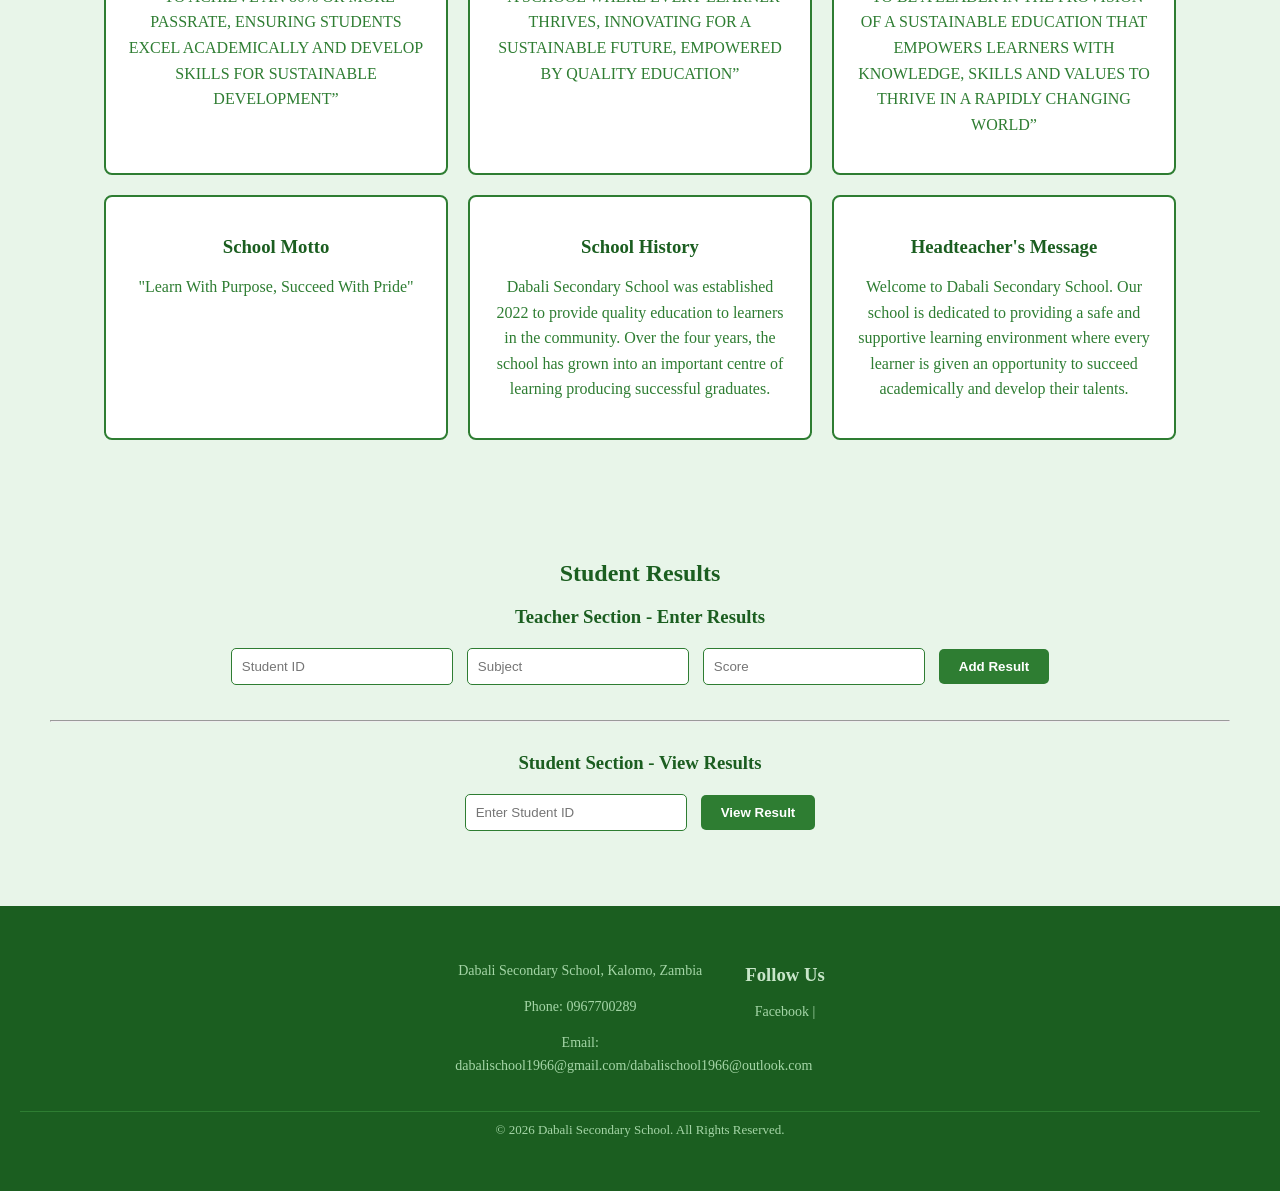
==== commit f45bb6a8: "Fix HTML structure and update content" ====
--- a/index.html
+++ b/index.html
@@ -30,7 +30,7 @@
 <nav>
     <a href="index.html">Home</a>
     <a href="classes.html">Classes</a>
-    <a href="staff.html">Stuff</a>
+    <a href="staff.html">Staff</a>
     <a href="admissions.html">Admissions</a>
     <a href="contact.html">Contact</a>
 	 <a href="timetable.pdf">Timetable</a>
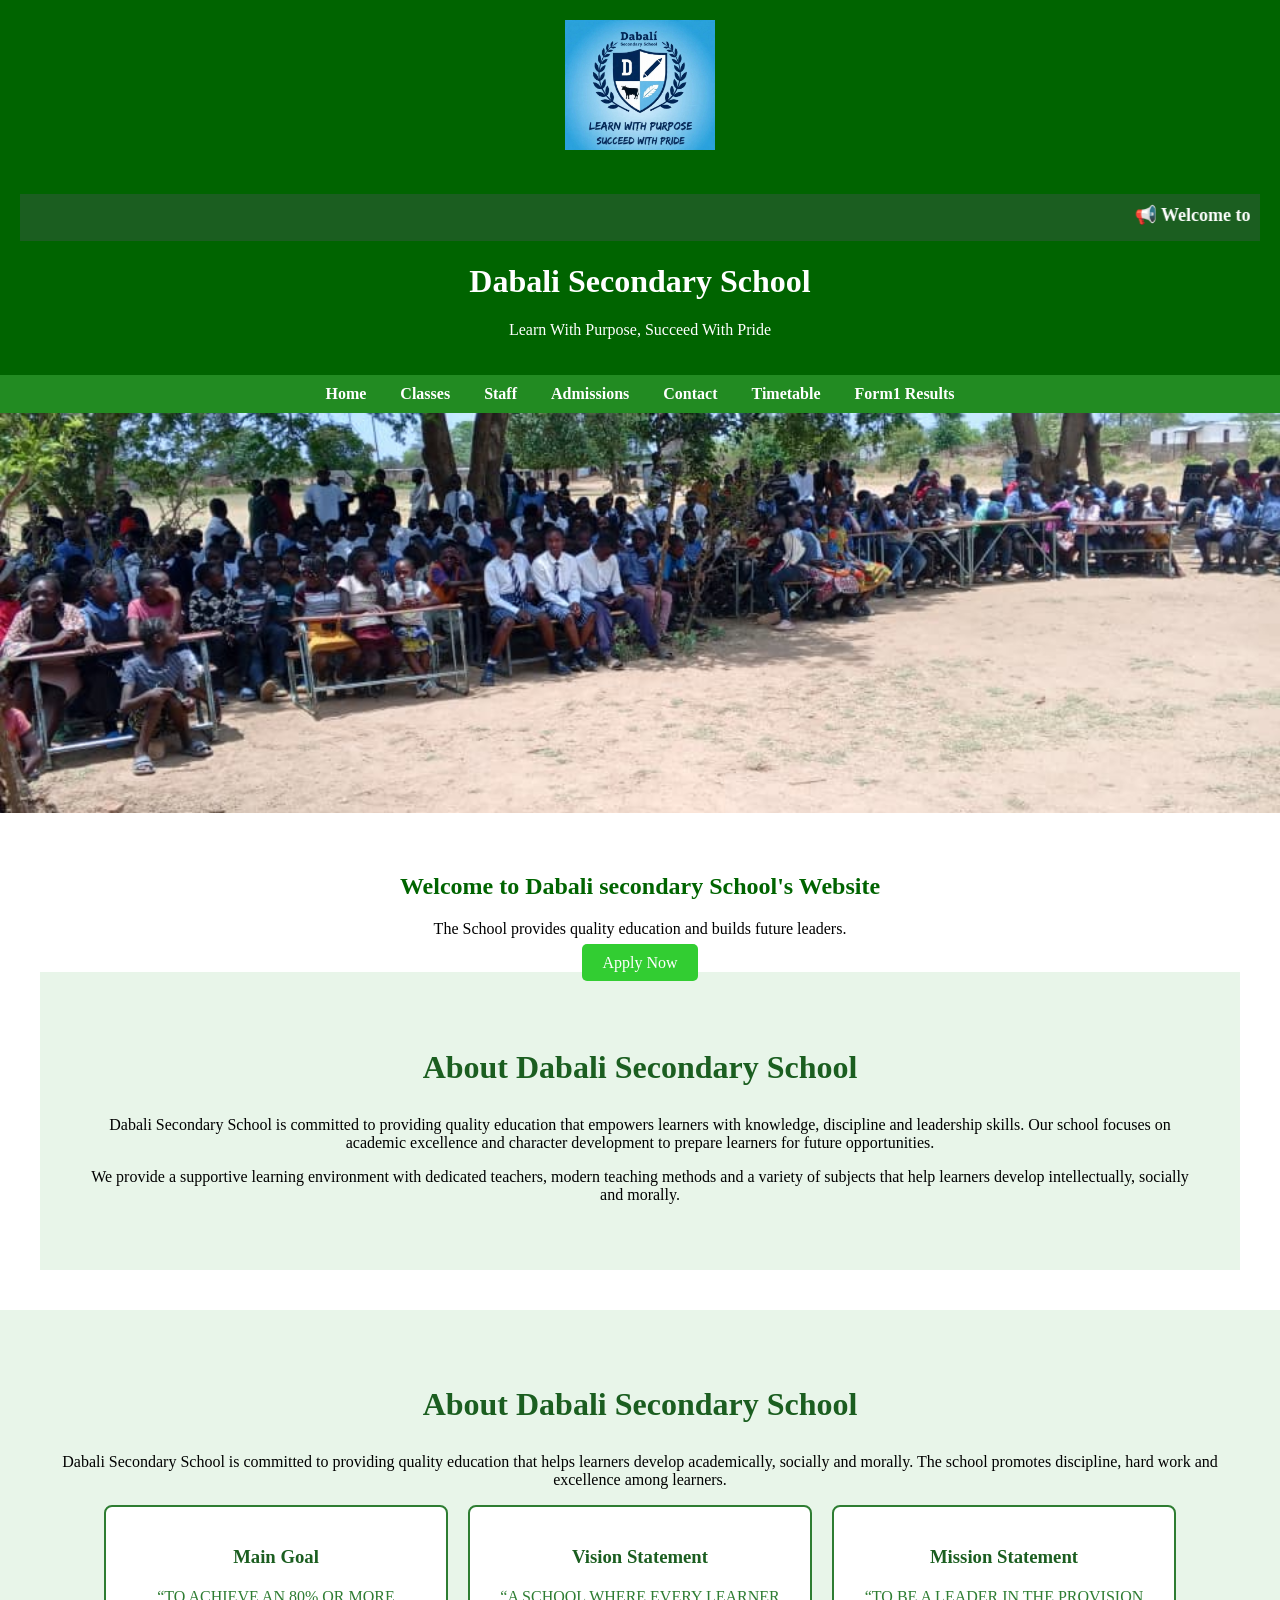
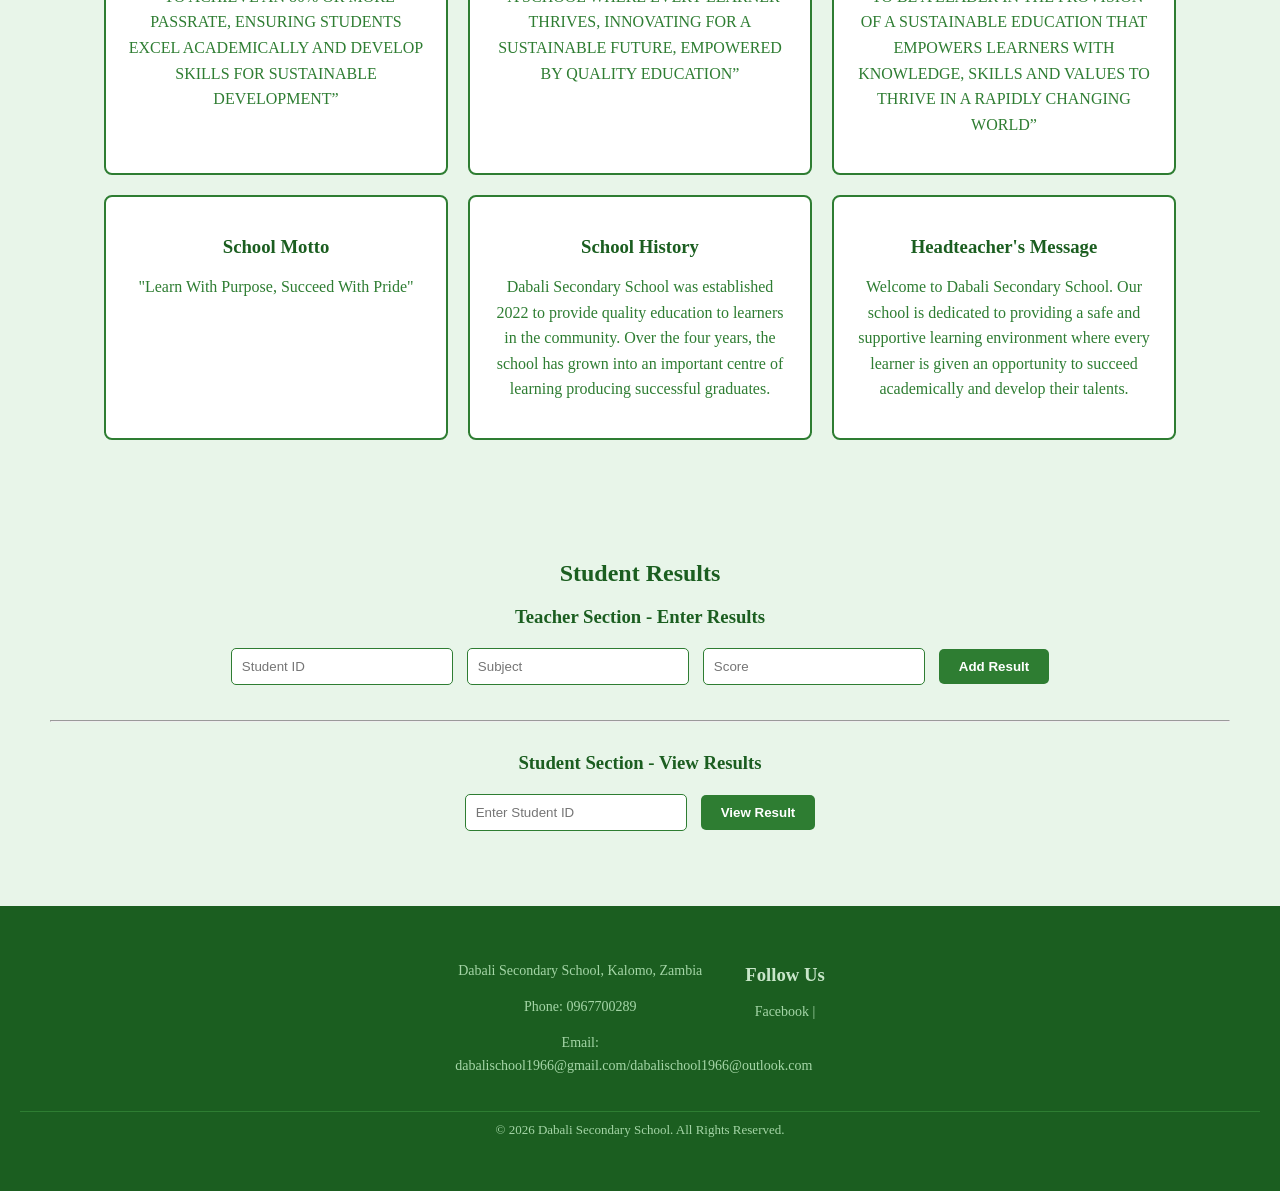
==== commit d3c36a6c: "Fix HTML structure and improve content" ====
--- a/index.html
+++ b/index.html
@@ -34,6 +34,7 @@
     <a href="admissions.html">Admissions</a>
     <a href="contact.html">Contact</a>
 	 <a href="timetable.pdf">Timetable</a>
+	 <a href="form1.htm">Form1 Results</a>
 	 
 </nav>
 <section id="home">
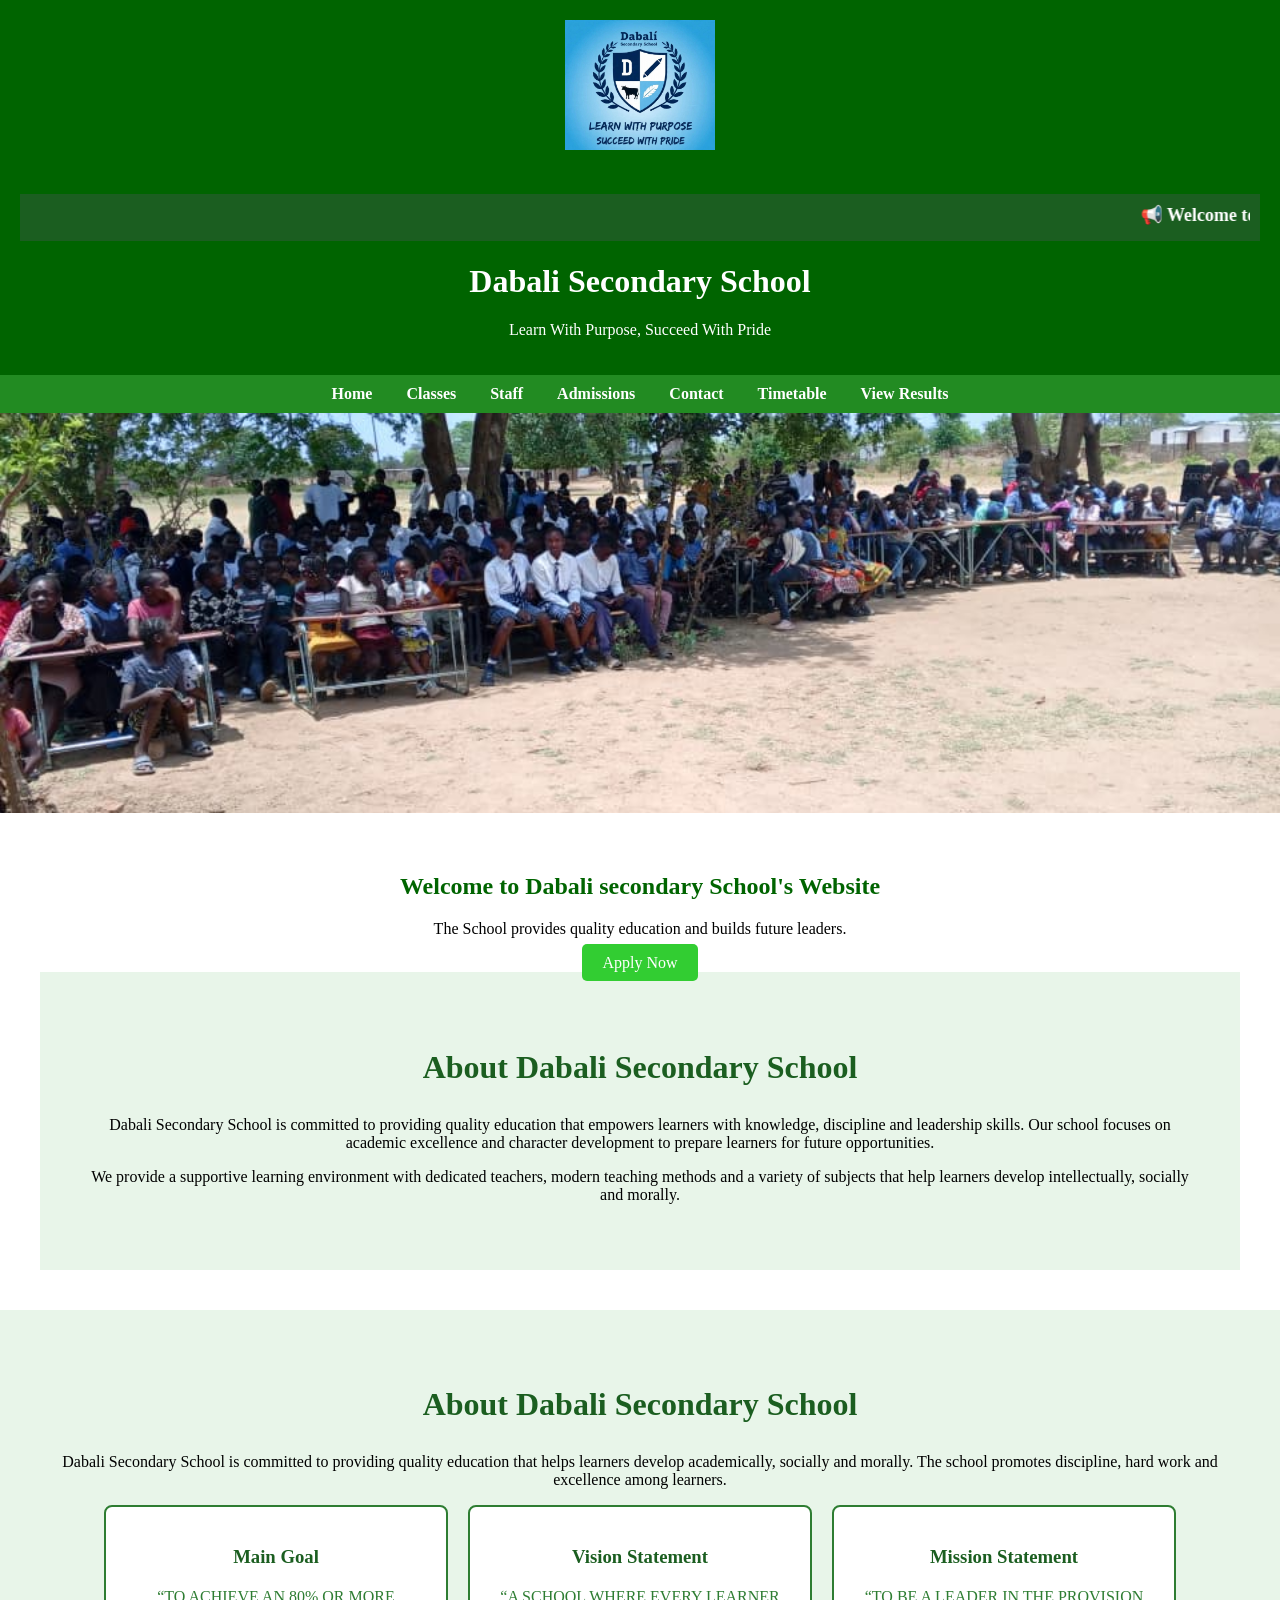
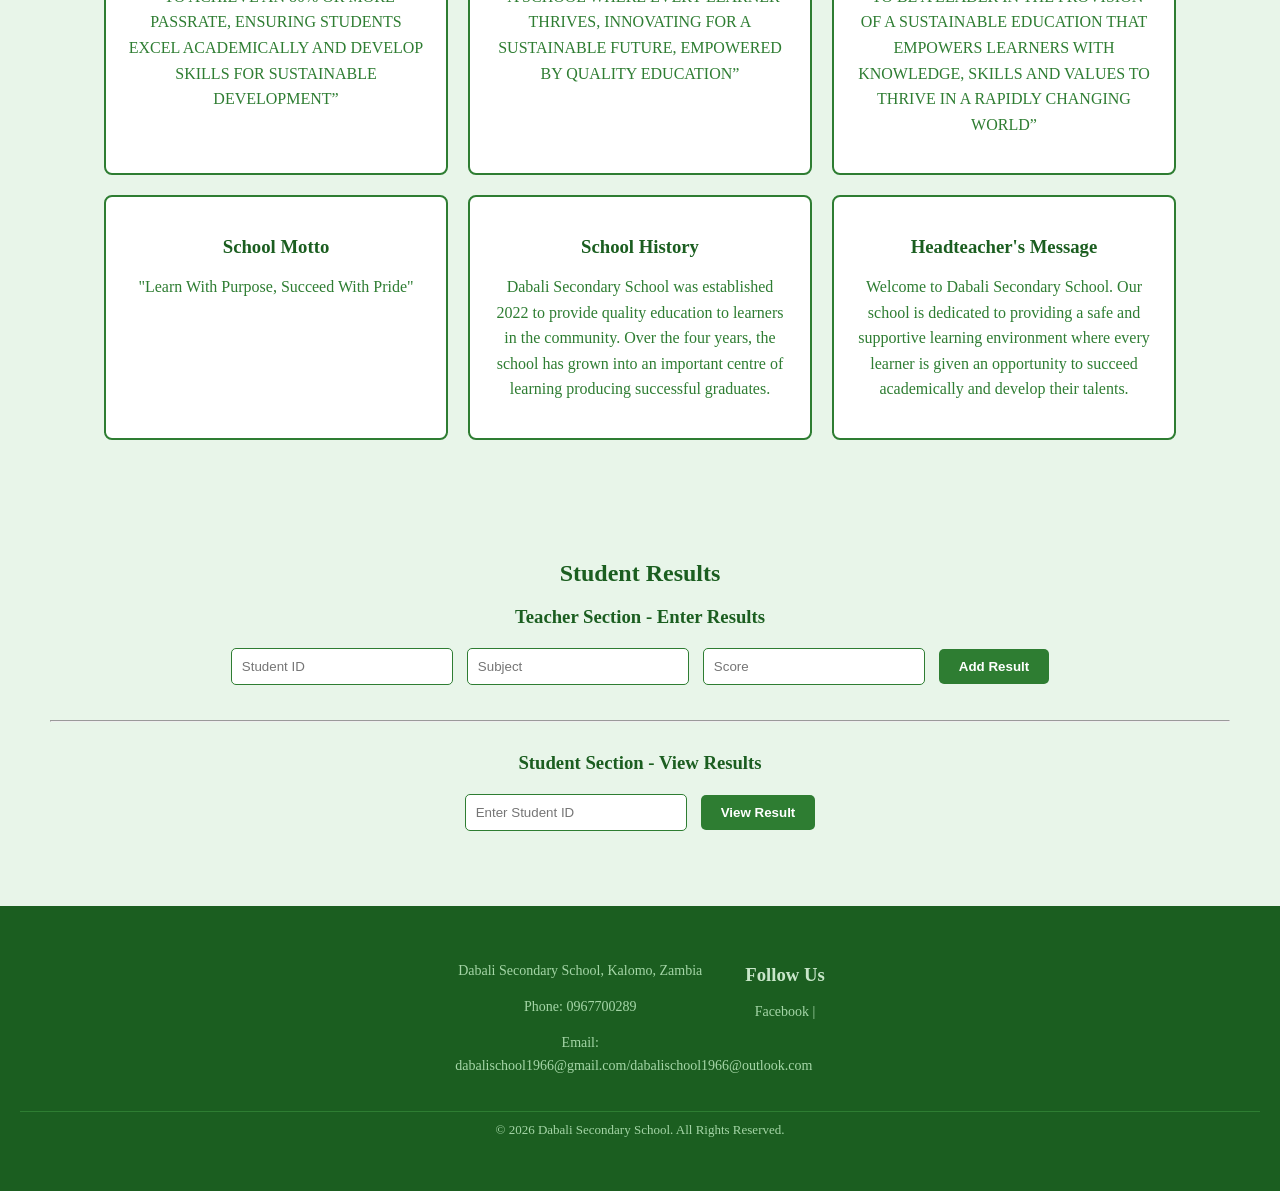
==== commit 549e1618: "Update index.html" ====
--- a/index.html
+++ b/index.html
@@ -34,7 +34,7 @@
     <a href="admissions.html">Admissions</a>
     <a href="contact.html">Contact</a>
 	 <a href="timetable.pdf">Timetable</a>
-	 <a href="form1.htm">Form1 Results</a>
+	 <a href="form1.htm">View Results</a>
 	 
 </nav>
 <section id="home">
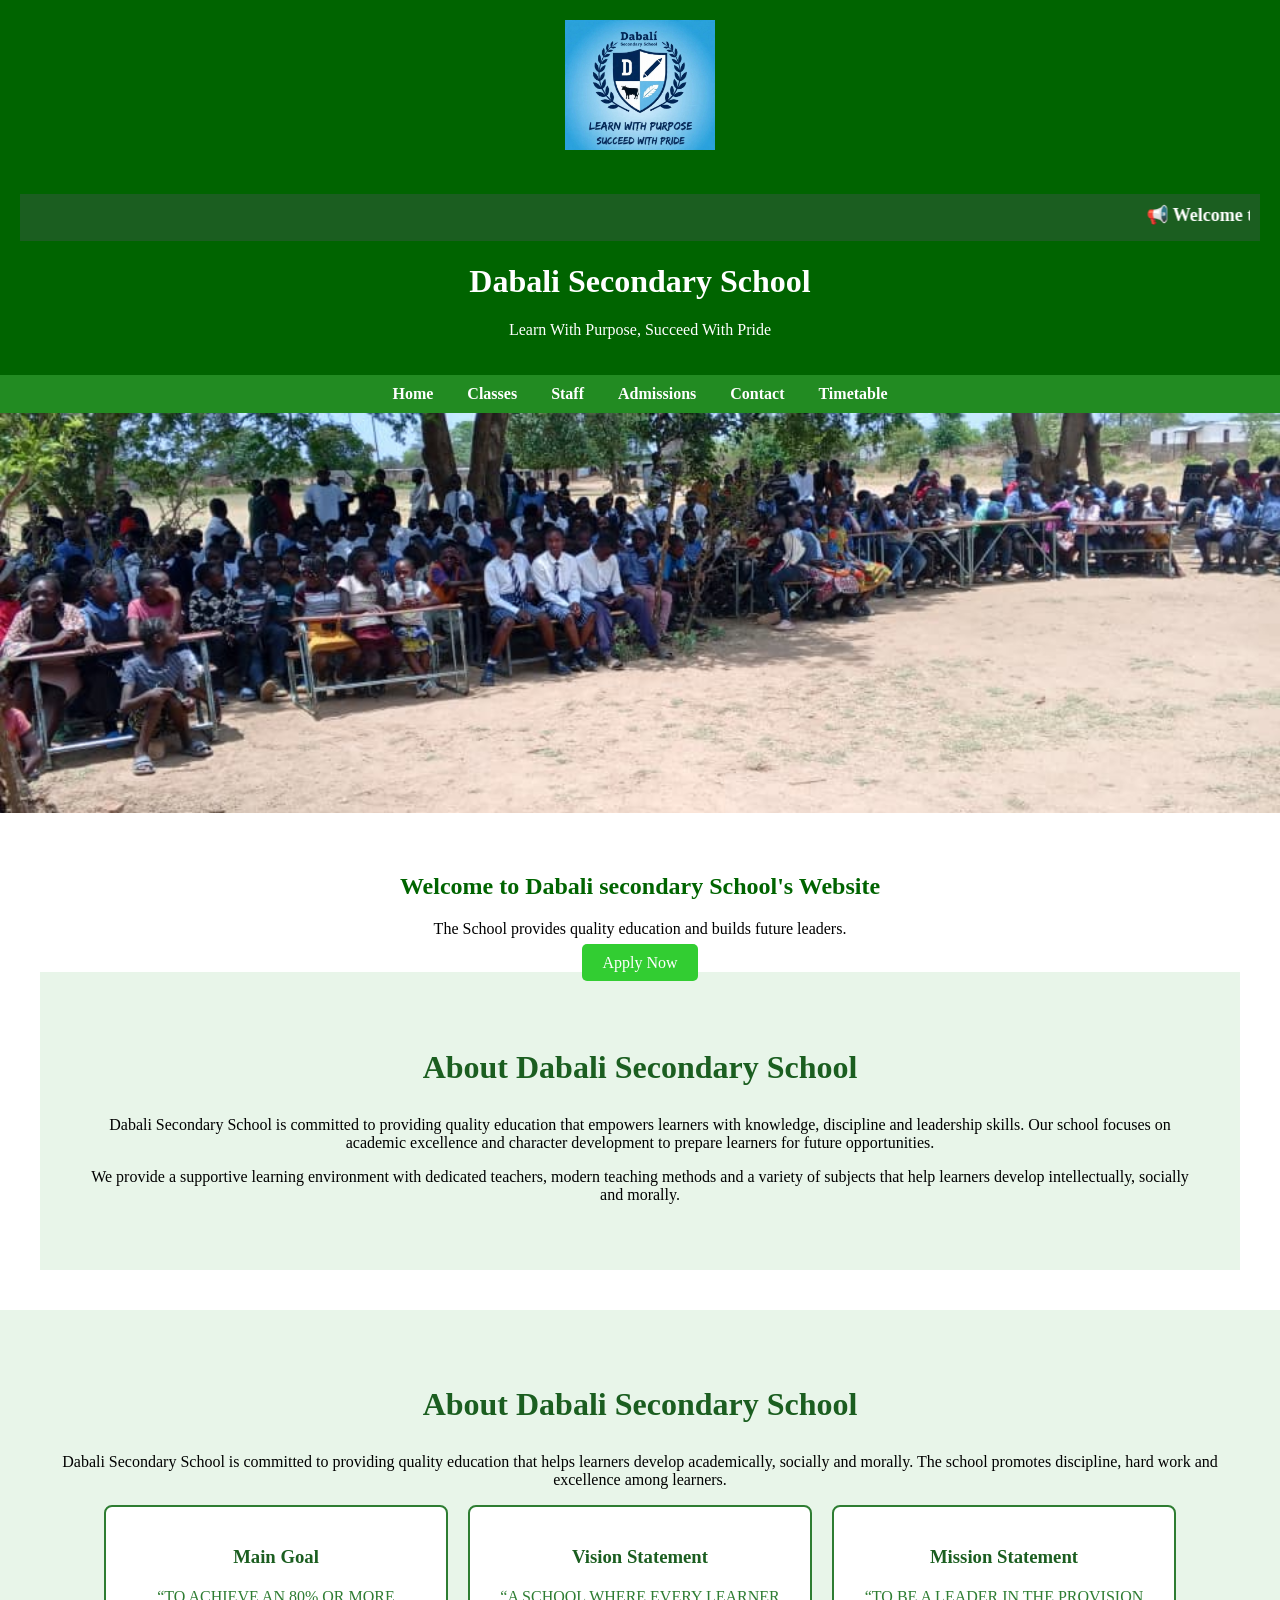
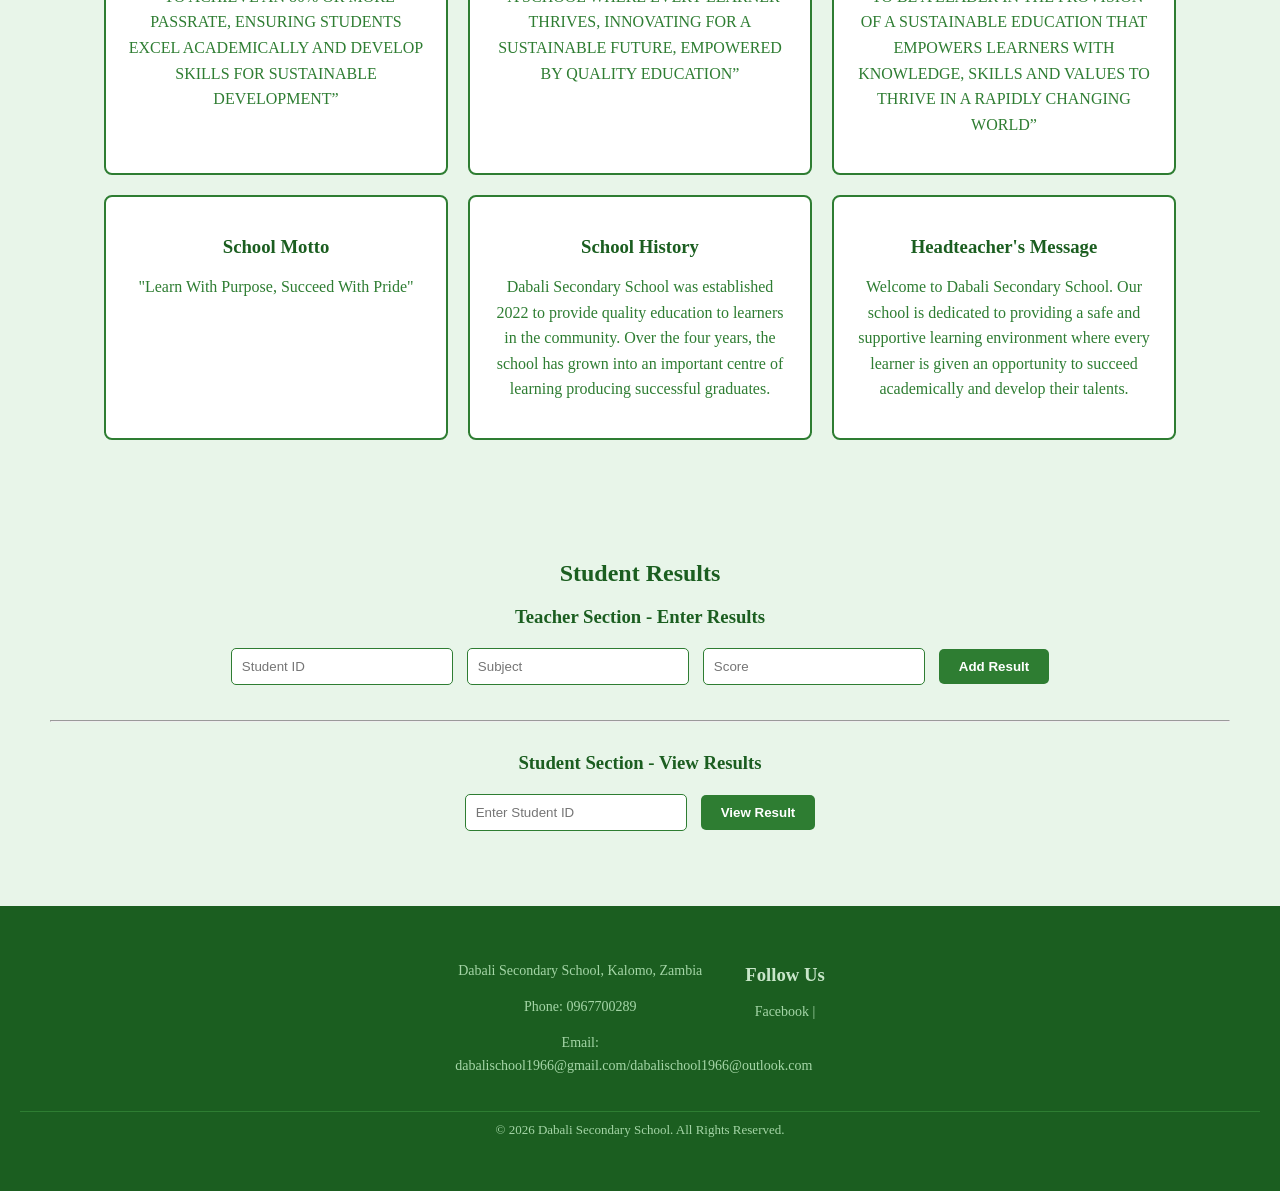
==== commit fbf7b28b: "Update index.html" ====
--- a/index.html
+++ b/index.html
@@ -34,7 +34,6 @@
     <a href="admissions.html">Admissions</a>
     <a href="contact.html">Contact</a>
 	 <a href="timetable.pdf">Timetable</a>
-	 <a href="form1.htm">View Results</a>
 	 
 </nav>
 <section id="home">
